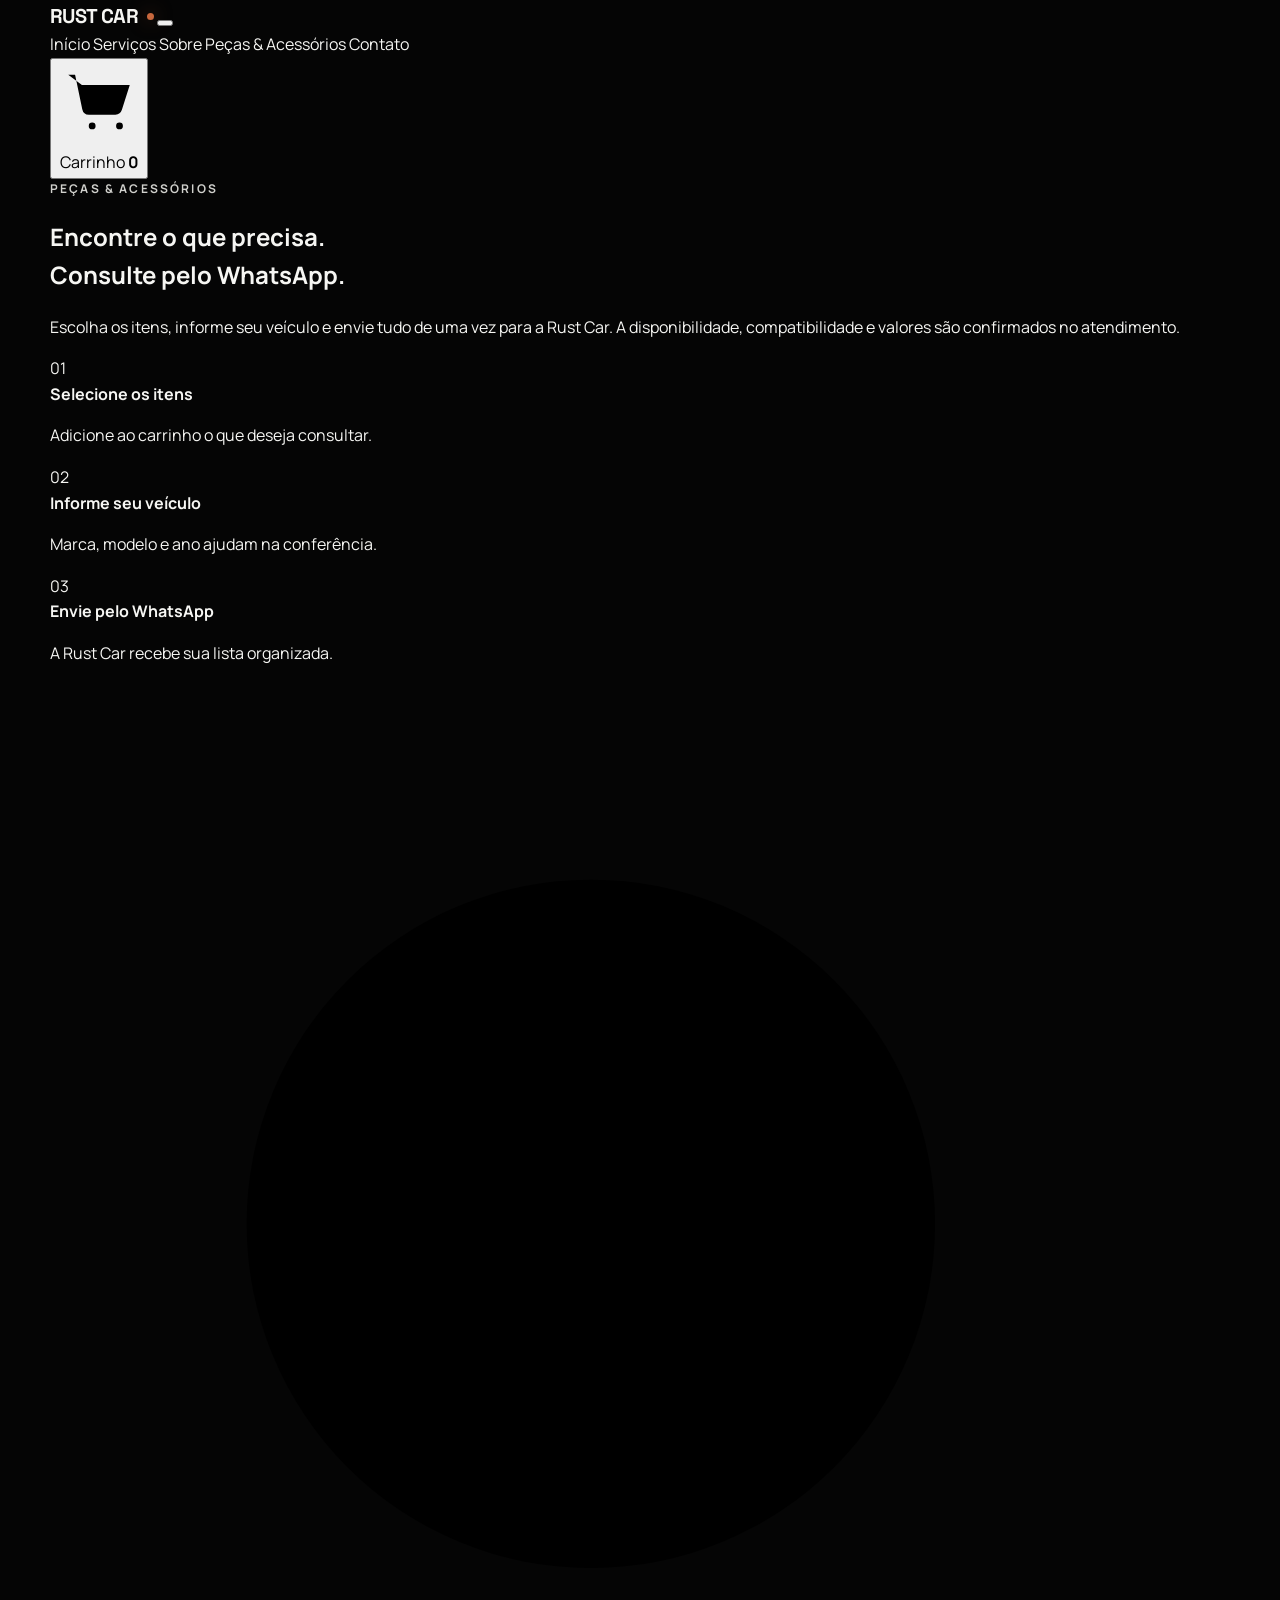
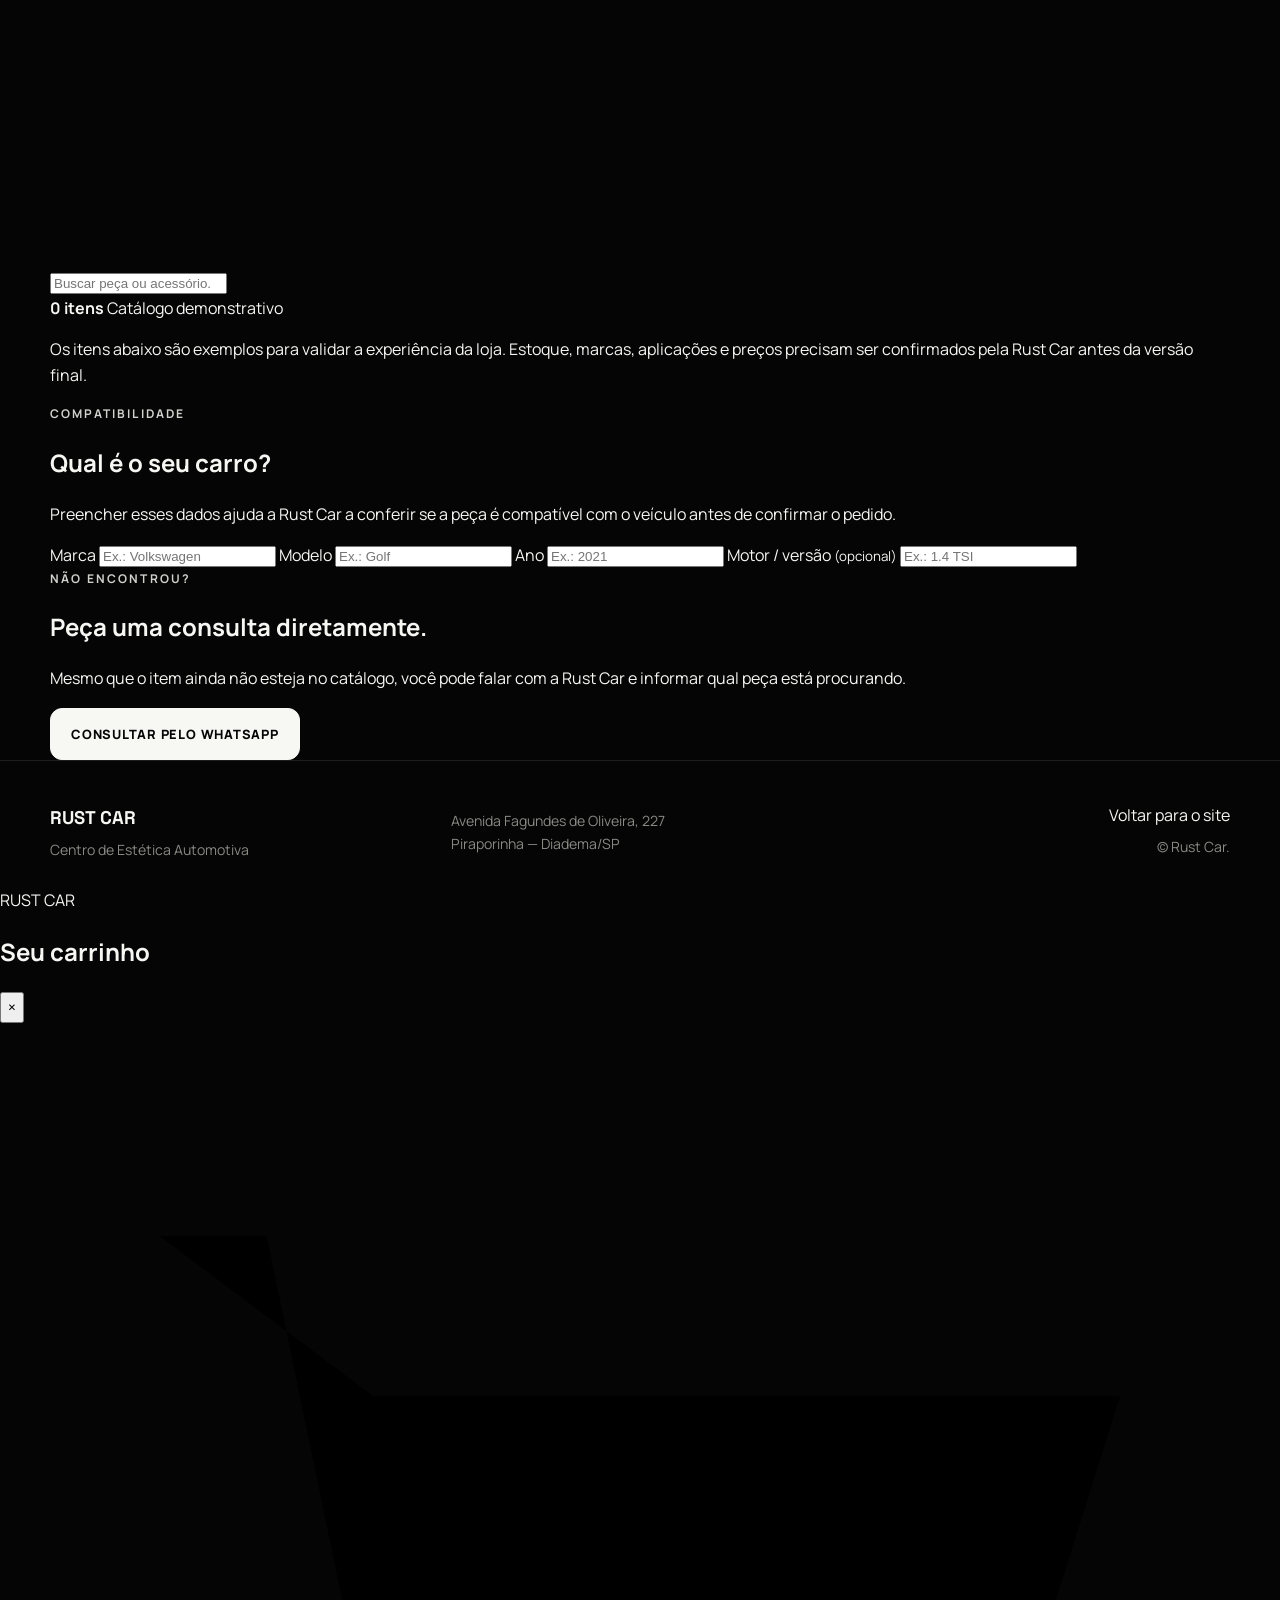
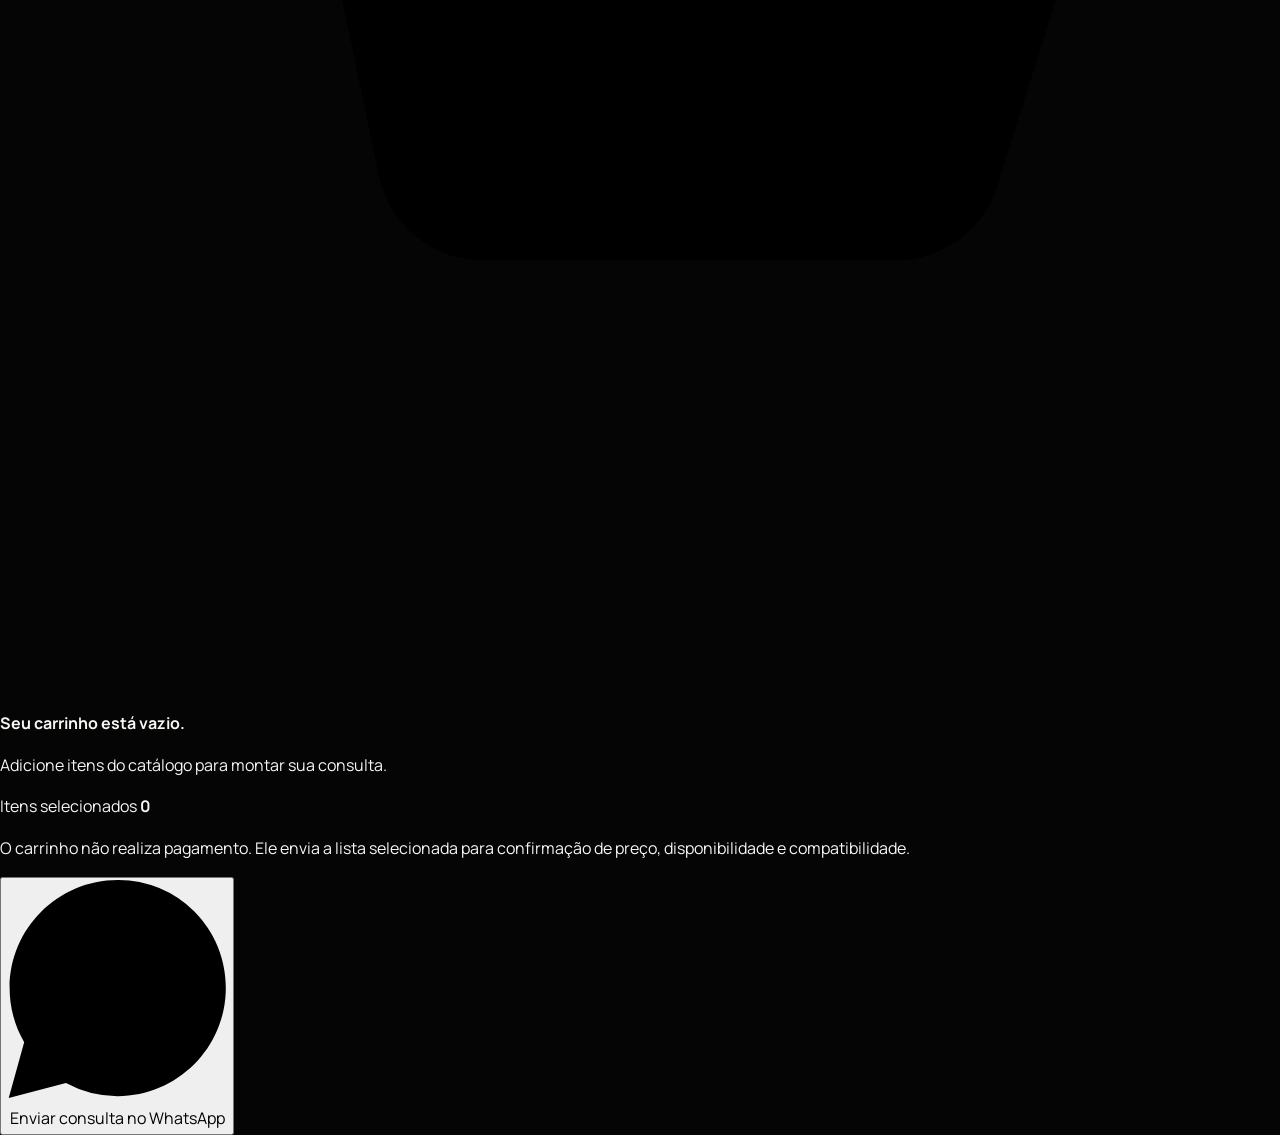
==== produtos.html @ c23a51e7 "Add parts and accessories catalog page" ====
<!doctype html>
<html lang="pt-BR">
<head>
  <meta charset="utf-8" />
  <meta name="viewport" content="width=device-width, initial-scale=1" />
  <meta name="theme-color" content="#050505" />
  <title>Peças & Acessórios | Rust Car</title>
  <meta name="description" content="Consulte peças e acessórios automotivos com a Rust Car. Monte seu carrinho de consulta e envie os itens diretamente pelo WhatsApp." />
  <meta name="robots" content="index,follow" />
  <link rel="canonical" href="https://videdigital.github.io/RustCar/produtos.html" />

  <meta property="og:type" content="website" />
  <meta property="og:locale" content="pt_BR" />
  <meta property="og:title" content="Peças & Acessórios | Rust Car" />
  <meta property="og:description" content="Selecione os itens, monte sua consulta e envie tudo para a Rust Car pelo WhatsApp." />
  <meta property="og:url" content="https://videdigital.github.io/RustCar/produtos.html" />

  <link rel="preconnect" href="https://fonts.googleapis.com" />
  <link rel="preconnect" href="https://fonts.gstatic.com" crossorigin />
  <link href="https://fonts.googleapis.com/css2?family=Manrope:wght@400;500;600;700;800&family=Space+Grotesk:wght@500;600;700&display=swap" rel="stylesheet" />
  <link rel="icon" href="data:image/svg+xml,%3Csvg xmlns='http://www.w3.org/2000/svg' viewBox='0 0 64 64'%3E%3Crect width='64' height='64' rx='14' fill='%23050505'/%3E%3Ctext x='32' y='41' font-family='Arial' font-size='26' font-weight='700' text-anchor='middle' fill='white'%3ERC%3C/text%3E%3C/svg%3E" />

  <link rel="stylesheet" href="styles.css" />
  <link rel="stylesheet" href="produtos.css" />
</head>
<body class="catalog-page">
  <header class="catalog-header">
    <div class="container catalog-nav">
      <a class="brand" href="index.html" aria-label="Rust Car — início">
        <span class="brand-name">RUST CAR</span>
        <span class="brand-dot"></span>
      </a>

      <button class="catalog-menu-button" type="button" aria-expanded="false" aria-controls="catalog-menu" aria-label="Abrir menu">
        <span></span><span></span>
      </button>

      <nav class="catalog-menu" id="catalog-menu">
        <a href="index.html">Início</a>
        <a href="index.html#servicos">Serviços</a>
        <a href="index.html#sobre">Sobre</a>
        <a class="is-active" href="produtos.html">Peças & Acessórios</a>
        <a href="index.html#contato">Contato</a>
      </nav>

      <button class="cart-trigger" id="cart-trigger" type="button" aria-label="Abrir carrinho">
        <svg viewBox="0 0 24 24" aria-hidden="true"><path d="M3 4h2l2.1 10.1a2 2 0 0 0 2 1.6h7.7a2 2 0 0 0 1.9-1.4L21 7H7M10 20a1 1 0 1 0 0-2 1 1 0 0 0 0 2Zm8 0a1 1 0 1 0 0-2 1 1 0 0 0 0 2Z"/></svg>
        <span>Carrinho</span>
        <strong id="cart-count">0</strong>
      </button>
    </div>
  </header>

  <main>
    <section class="catalog-hero">
      <div class="container catalog-hero-grid">
        <div>
          <p class="eyebrow">PEÇAS & ACESSÓRIOS</p>
          <h1>Encontre o que precisa.<br><span>Consulte pelo WhatsApp.</span></h1>
          <p>Escolha os itens, informe seu veículo e envie tudo de uma vez para a Rust Car. A disponibilidade, compatibilidade e valores são confirmados no atendimento.</p>
        </div>

        <div class="catalog-hero-card">
          <span class="catalog-hero-number">01</span>
          <div>
            <strong>Selecione os itens</strong>
            <p>Adicione ao carrinho o que deseja consultar.</p>
          </div>
          <span class="catalog-hero-number">02</span>
          <div>
            <strong>Informe seu veículo</strong>
            <p>Marca, modelo e ano ajudam na conferência.</p>
          </div>
          <span class="catalog-hero-number">03</span>
          <div>
            <strong>Envie pelo WhatsApp</strong>
            <p>A Rust Car recebe sua lista organizada.</p>
          </div>
        </div>
      </div>
    </section>

    <section class="catalog-section">
      <div class="container">
        <div class="catalog-toolbar">
          <label class="search-box" for="product-search">
            <svg viewBox="0 0 24 24" aria-hidden="true"><circle cx="11" cy="11" r="7"/><path d="m20 20-4-4"/></svg>
            <input id="product-search" type="search" placeholder="Buscar peça ou acessório..." autocomplete="off" />
          </label>

          <div class="category-filter" id="category-filter" aria-label="Categorias"></div>
        </div>

        <div class="catalog-info">
          <div>
            <strong id="product-result-count">0 itens</strong>
            <span>Catálogo demonstrativo</span>
          </div>
          <p>Os itens abaixo são exemplos para validar a experiência da loja. Estoque, marcas, aplicações e preços precisam ser confirmados pela Rust Car antes da versão final.</p>
        </div>

        <div class="product-grid" id="product-grid"></div>

        <div class="empty-state" id="empty-state" hidden>
          <strong>Nenhum item encontrado.</strong>
          <p>Tente outro termo ou selecione uma categoria diferente.</p>
        </div>
      </div>
    </section>

    <section class="vehicle-section">
      <div class="container vehicle-panel">
        <div class="vehicle-copy">
          <p class="eyebrow">COMPATIBILIDADE</p>
          <h2>Qual é o seu carro?</h2>
          <p>Preencher esses dados ajuda a Rust Car a conferir se a peça é compatível com o veículo antes de confirmar o pedido.</p>
        </div>

        <div class="vehicle-form">
          <label>
            <span>Marca</span>
            <input id="vehicle-brand" type="text" placeholder="Ex.: Volkswagen" />
          </label>
          <label>
            <span>Modelo</span>
            <input id="vehicle-model" type="text" placeholder="Ex.: Golf" />
          </label>
          <label>
            <span>Ano</span>
            <input id="vehicle-year" type="text" inputmode="numeric" placeholder="Ex.: 2021" />
          </label>
          <label>
            <span>Motor / versão <small>(opcional)</small></span>
            <input id="vehicle-version" type="text" placeholder="Ex.: 1.4 TSI" />
          </label>
        </div>
      </div>
    </section>

    <section class="catalog-cta">
      <div class="container catalog-cta-panel">
        <div>
          <p class="eyebrow">NÃO ENCONTROU?</p>
          <h2>Peça uma consulta diretamente.</h2>
          <p>Mesmo que o item ainda não esteja no catálogo, você pode falar com a Rust Car e informar qual peça está procurando.</p>
        </div>
        <a class="button button-primary js-catalog-whatsapp" href="index.html#contato">Consultar pelo WhatsApp</a>
      </div>
    </section>
  </main>

  <footer class="footer">
    <div class="container footer-grid">
      <div>
        <strong>RUST CAR</strong>
        <p>Centro de Estética Automotiva</p>
      </div>
      <div>
        <p>Avenida Fagundes de Oliveira, 227<br>Piraporinha — Diadema/SP</p>
      </div>
      <div class="footer-end">
        <a href="index.html">Voltar para o site</a>
        <p>© <span id="current-year"></span> Rust Car.</p>
      </div>
    </div>
  </footer>

  <div class="cart-overlay" id="cart-overlay" hidden></div>

  <aside class="cart-drawer" id="cart-drawer" aria-hidden="true" aria-label="Carrinho de consulta">
    <div class="cart-head">
      <div>
        <span>RUST CAR</span>
        <h2>Seu carrinho</h2>
      </div>
      <button id="cart-close" type="button" aria-label="Fechar carrinho">×</button>
    </div>

    <div class="cart-body">
      <div class="cart-items" id="cart-items"></div>

      <div class="cart-empty" id="cart-empty">
        <div class="cart-empty-icon">
          <svg viewBox="0 0 24 24" aria-hidden="true"><path d="M3 4h2l2.1 10.1a2 2 0 0 0 2 1.6h7.7a2 2 0 0 0 1.9-1.4L21 7H7"/></svg>
        </div>
        <strong>Seu carrinho está vazio.</strong>
        <p>Adicione itens do catálogo para montar sua consulta.</p>
      </div>
    </div>

    <div class="cart-footer">
      <div class="cart-summary">
        <span>Itens selecionados</span>
        <strong id="cart-total-items">0</strong>
      </div>
      <p class="cart-note">O carrinho não realiza pagamento. Ele envia a lista selecionada para confirmação de preço, disponibilidade e compatibilidade.</p>
      <button class="cart-whatsapp-button" id="cart-whatsapp" type="button">
        <svg viewBox="0 0 24 24" aria-hidden="true"><path d="M20.52 3.48A11.82 11.82 0 0 0 12.08 0C5.52 0 .18 5.34.18 11.9c0 2.1.55 4.15 1.6 5.96L.08 24l6.3-1.65a11.9 11.9 0 0 0 5.69 1.45h.01c6.56 0 11.9-5.34 11.9-11.9 0-3.18-1.23-6.17-3.46-8.42Z"/></svg>
        Enviar consulta no WhatsApp
      </button>
      <p class="whatsapp-status" id="whatsapp-status" hidden>O número oficial do WhatsApp ainda será configurado nesta demonstração.</p>
    </div>
  </aside>

  <div class="toast" id="toast" role="status" aria-live="polite"></div>

  <script src="produtos.js"></script>
</body>
</html>
---- styles.css ----
:root {
  --black: #050505;
  --black-2: #0a0a0a;
  --panel: #111111;
  --panel-2: #171717;
  --white: #f6f6f3;
  --muted: #a8a8a3;
  --line: rgba(255, 255, 255, 0.1);
  --line-light: rgba(5, 5, 5, 0.12);
  --rust: #c7673d;
  --max: 1180px;
  --radius: 24px;
  --shadow: 0 30px 90px rgba(0, 0, 0, 0.34);
}

* {
  box-sizing: border-box;
}

html {
  scroll-behavior: smooth;
  background: var(--black);
}

body {
  margin: 0;
  color: var(--white);
  background: var(--black);
  font-family: "Manrope", system-ui, -apple-system, BlinkMacSystemFont, "Segoe UI", sans-serif;
  line-height: 1.6;
  -webkit-font-smoothing: antialiased;
}

body.menu-open {
  overflow: hidden;
}

a {
  color: inherit;
  text-decoration: none;
}

img {
  display: block;
  width: 100%;
}

button,
a {
  -webkit-tap-highlight-color: transparent;
}

button {
  font: inherit;
}

.container {
  width: min(calc(100% - 40px), var(--max));
  margin-inline: auto;
}

.section {
  padding: 112px 0;
}

.skip-link {
  position: fixed;
  left: -999px;
  top: 12px;
  z-index: 999;
}

.skip-link:focus {
  left: 12px;
  padding: 10px 14px;
  border-radius: 10px;
  background: #fff;
  color: #000;
}

/* HEADER */
.site-header {
  position: fixed;
  inset: 0 0 auto 0;
  z-index: 100;
  transition: background 0.25s ease, border-color 0.25s ease, backdrop-filter 0.25s ease;
}

.site-header.is-scrolled {
  background: rgba(5, 5, 5, 0.82);
  border-bottom: 1px solid var(--line);
  backdrop-filter: blur(18px);
}

.nav-wrap {
  min-height: 86px;
  display: flex;
  align-items: center;
  justify-content: space-between;
  gap: 32px;
}

.brand {
  display: inline-flex;
  align-items: center;
  gap: 9px;
}

.brand-name {
  font-family: "Space Grotesk", sans-serif;
  font-size: 1.25rem;
  font-weight: 700;
  letter-spacing: -0.03em;
}

.brand-dot {
  width: 7px;
  height: 7px;
  border-radius: 50%;
  background: var(--rust);
  box-shadow: 0 0 18px rgba(199, 103, 61, 0.55);
}

.nav {
  display: flex;
  align-items: center;
  gap: 30px;
}

.nav a {
  position: relative;
  font-size: 0.82rem;
  font-weight: 700;
  letter-spacing: 0.08em;
  text-transform: uppercase;
  color: #f0f0ed;
}

.nav a:not(.nav-cta)::after {
  content: "";
  position: absolute;
  left: 0;
  bottom: -8px;
  width: 0;
  height: 1px;
  background: #fff;
  transition: width 0.2s ease;
}

.nav a:not(.nav-cta):hover::after {
  width: 100%;
}

.nav-cta {
  padding: 11px 16px;
  border: 1px solid rgba(255, 255, 255, 0.3);
  border-radius: 999px;
}

.nav-contact {
  position: relative;
}

.nav-contact-toggle {
  display: inline-flex;
  align-items: center;
  gap: 7px;
  min-height: 42px;
  padding: 0 15px;
  border: 1px solid rgba(255, 255, 255, 0.3);
  border-radius: 999px;
  color: #f0f0ed;
  background: rgba(255, 255, 255, 0.03);
  font-size: 0.82rem;
  font-weight: 700;
  letter-spacing: 0.08em;
  text-transform: uppercase;
  cursor: pointer;
}

.nav-contact-toggle svg {
  width: 16px;
  height: 16px;
  fill: none;
  stroke: currentColor;
  stroke-width: 1.8;
  transition: transform 0.2s ease;
}

.nav-contact.is-open .nav-contact-toggle svg {
  transform: rotate(180deg);
}

.nav-contact-menu {
  position: absolute;
  top: calc(100% + 12px);
  right: 0;
  width: 310px;
  padding: 10px;
  border: 1px solid var(--line);
  border-radius: 18px;
  background: rgba(12, 12, 12, 0.98);
  box-shadow: 0 24px 70px rgba(0, 0, 0, 0.42);
  backdrop-filter: blur(18px);
  opacity: 0;
  visibility: hidden;
  transform: translateY(-8px);
  transition: opacity 0.18s ease, transform 0.18s ease, visibility 0.18s ease;
}

.nav-contact.is-open .nav-contact-menu {
  opacity: 1;
  visibility: visible;
  transform: translateY(0);
}

.nav .nav-contact-item {
  display: grid;
  grid-template-columns: 42px 1fr;
  gap: 12px;
  align-items: center;
  padding: 12px;
  border-radius: 12px;
  text-transform: none;
  letter-spacing: 0;
}

.nav .nav-contact-item::after {
  display: none !important;
}

.nav-contact-item:hover {
  background: rgba(255, 255, 255, 0.06);
}

.nav-contact-icon {
  width: 42px;
  height: 42px;
  display: grid;
  place-items: center;
  border-radius: 12px;
  color: #fff;
  background: rgba(255, 255, 255, 0.06);
}

.nav-contact-icon svg {
  width: 21px;
  height: 21px;
  fill: none;
  stroke: currentColor;
  stroke-width: 1.7;
}

.nav-contact-icon.whatsapp-icon svg,
.whatsapp-icon svg {
  fill: currentColor;
  stroke: none;
}

.nav-contact-item strong,
.nav-contact-item small {
  display: block;
}

.nav-contact-item strong {
  font-size: 0.9rem;
  color: #fff;
}

.nav-contact-item small {
  margin-top: 2px;
  color: #8f8f8a;
  font-size: 0.73rem;
  font-weight: 500;
}

.menu-button {
  display: none;
  width: 44px;
  height: 44px;
  padding: 11px;
  border: 0;
  border-radius: 12px;
  background: rgba(255, 255, 255, 0.08);
  cursor: pointer;
}

.menu-button span {
  display: block;
  width: 100%;
  height: 2px;
  margin: 6px 0;
  border-radius: 999px;
  background: #fff;
}

/* HERO */
.hero {
  position: relative;
  min-height: 100svh;
  overflow: hidden;
  display: flex;
  align-items: center;
  background: #050505;
}

.hero-image {
  position: absolute;
  inset: 0;
  width: 100%;
  height: 100%;
  object-fit: cover;
  object-position: center 52%;
  filter: saturate(0.72) contrast(1.1) brightness(0.78);
  transform: scale(1.01);
}

.hero-overlay {
  position: absolute;
  inset: 0;
  background:
    linear-gradient(90deg, rgba(4, 4, 4, 0.97) 0%, rgba(4, 4, 4, 0.86) 37%, rgba(4, 4, 4, 0.38) 63%, rgba(4, 4, 4, 0.18) 100%),
    linear-gradient(180deg, rgba(4, 4, 4, 0.4) 0%, rgba(4, 4, 4, 0) 55%, rgba(4, 4, 4, 0.75) 100%);
}

.hero-glow {
  position: absolute;
  left: -14%;
  top: 26%;
  width: 520px;
  height: 520px;
  border-radius: 50%;
  background: rgba(199, 103, 61, 0.07);
  filter: blur(110px);
  pointer-events: none;
}

.hero-content {
  position: relative;
  z-index: 2;
  padding-top: 130px;
  padding-bottom: 100px;
}

.hero-copy {
  width: min(660px, 100%);
}

.eyebrow {
  margin: 0 0 18px;
  color: #d0d0cc;
  font-size: 0.75rem;
  font-weight: 700;
  letter-spacing: 0.18em;
  text-transform: uppercase;
}

.hero h1 {
  margin: 0;
  font-family: "Space Grotesk", sans-serif;
  font-size: clamp(3.4rem, 7.3vw, 6.8rem);
  line-height: 0.94;
  letter-spacing: -0.065em;
  text-wrap: balance;
}

.hero h1 span {
  color: #b9b9b4;
}

.hero-text {
  width: min(570px, 100%);
  margin: 28px 0 0;
  color: #c7c7c2;
  font-size: clamp(1rem, 1.4vw, 1.14rem);
}

.hero-actions,
.location-actions {
  display: flex;
  flex-wrap: wrap;
  gap: 12px;
  margin-top: 34px;
}

.button {
  display: inline-flex;
  min-height: 52px;
  align-items: center;
  justify-content: center;
  padding: 0 20px;
  border-radius: 12px;
  border: 1px solid transparent;
  font-size: 0.8rem;
  font-weight: 800;
  letter-spacing: 0.06em;
  text-transform: uppercase;
  transition: transform 0.2s ease, background 0.2s ease, border-color 0.2s ease;
}

.button:hover {
  transform: translateY(-2px);
}

.button-primary {
  color: #050505;
  background: #f7f7f3;
  border-color: #f7f7f3;
}

.button-primary:hover {
  background: #ffffff;
}

.button-ghost {
  color: #fff;
  background: rgba(255, 255, 255, 0.03);
  border-color: rgba(255, 255, 255, 0.26);
  backdrop-filter: blur(12px);
}

.button-ghost:hover {
  background: rgba(255, 255, 255, 0.08);
}

.hero-meta {
  display: flex;
  gap: 42px;
  margin-top: 56px;
  padding-top: 24px;
  border-top: 1px solid rgba(255, 255, 255, 0.14);
  width: min(520px, 100%);
}

.hero-meta div {
  display: grid;
  gap: 4px;
}

.hero-meta strong {
  font-size: 0.92rem;
}

.hero-meta span {
  color: #9e9e99;
  font-size: 0.82rem;
}

.scroll-cue {
  position: absolute;
  z-index: 3;
  left: 50%;
  bottom: 24px;
  transform: translateX(-50%);
  width: 34px;
  height: 50px;
  border: 1px solid rgba(255, 255, 255, 0.28);
  border-radius: 999px;
}

.scroll-cue span {
  position: absolute;
  left: 50%;
  top: 11px;
  width: 4px;
  height: 4px;
  border-radius: 50%;
  background: #fff;
  transform: translateX(-50%);
  animation: scrollDot 1.8s ease infinite;
}

@keyframes scrollDot {
  0% { transform: translate(-50%, 0); opacity: 0; }
  25% { opacity: 1; }
  70% { opacity: 1; }
  100% { transform: translate(-50%, 18px); opacity: 0; }
}

/* TITLES */
.section-title,
.gallery-header {
  margin-bottom: 52px;
}

.section-title {
  width: min(820px, 100%);
}

.section-title h2,
.about-copy h2,
.gallery-header h2,
.process-title h2,
.location-copy h2,
.contact-panel h2 {
  margin: 0;
  font-family: "Space Grotesk", sans-serif;
  font-size: clamp(2.4rem, 5vw, 4.3rem);
  line-height: 1;
  letter-spacing: -0.055em;
}

.section-title > p:last-child,
.gallery-header > p,
.about-copy > p:not(.eyebrow),
.location-copy address,
.contact-panel > div:first-child > p:last-child {
  color: var(--muted);
}

.section-title > p:last-child {
  max-width: 690px;
  margin: 20px 0 0;
}

/* SERVICES */
.intro {
  background: #080808;
}

.service-grid {
  display: grid;
  grid-template-columns: repeat(3, 1fr);
  gap: 16px;
}

.service-card {
  position: relative;
  min-height: 350px;
  padding: 28px;
  border: 1px solid var(--line);
  border-radius: var(--radius);
  background:
    radial-gradient(circle at 85% 15%, rgba(199, 103, 61, 0.08), transparent 32%),
    linear-gradient(180deg, #121212, #0c0c0c);
  overflow: hidden;
}

.service-card::after {
  content: "";
  position: absolute;
  inset: auto -40px -80px auto;
  width: 180px;
  height: 180px;
  border: 1px solid rgba(255, 255, 255, 0.06);
  border-radius: 50%;
}

.service-index {
  color: #74746f;
  font-size: 0.72rem;
  letter-spacing: 0.13em;
}

.service-icon {
  width: 48px;
  height: 48px;
  margin: 54px 0 28px;
  display: grid;
  place-items: center;
  border-radius: 14px;
  background: rgba(255, 255, 255, 0.05);
  border: 1px solid rgba(255, 255, 255, 0.08);
}

.service-icon svg {
  width: 24px;
  height: 24px;
  fill: none;
  stroke: #f3f3ef;
  stroke-width: 1.6;
  stroke-linecap: round;
  stroke-linejoin: round;
}

.service-card h3 {
  margin: 0 0 12px;
  font-family: "Space Grotesk", sans-serif;
  font-size: 1.5rem;
}

.service-card p {
  margin: 0;
  color: #a9a9a4;
  font-size: 0.95rem;
}

.prototype-note {
  margin: 18px 0 0;
  color: #777772;
  font-size: 0.75rem;
}

/* ABOUT */
.about {
  background: #f3f3ef;
  color: #111;
}

.about-grid {
  display: grid;
  grid-template-columns: 1.08fr 0.92fr;
  gap: 76px;
  align-items: center;
}

.about-media {
  position: relative;
}

.about-media img {
  width: 100%;
  aspect-ratio: 4 / 5;
  object-fit: cover;
  border-radius: 28px;
  filter: saturate(0.72) contrast(1.05);
  box-shadow: 0 32px 70px rgba(0, 0, 0, 0.17);
}

.about-badge {
  position: absolute;
  right: -22px;
  bottom: 36px;
  width: 165px;
  padding: 18px;
  display: grid;
  gap: 4px;
  border-radius: 18px;
  background: #101010;
  color: #fff;
  box-shadow: var(--shadow);
}

.about-badge span {
  color: #aaa;
  font-size: 0.72rem;
  letter-spacing: 0.14em;
}

.about-badge strong {
  font-family: "Space Grotesk", sans-serif;
  font-size: 1.08rem;
}

.about-copy .eyebrow {
  color: #65655f;
}

.about-copy > p:not(.eyebrow) {
  margin: 22px 0 0;
  color: #4c4c48;
}

.about-list {
  margin-top: 34px;
  border-top: 1px solid var(--line-light);
}

.about-list div {
  display: grid;
  grid-template-columns: 42px 1fr;
  gap: 14px;
  align-items: center;
  padding: 17px 0;
  border-bottom: 1px solid var(--line-light);
}

.about-list span {
  color: #8a8a85;
  font-size: 0.74rem;
}

.about-list p {
  margin: 0;
  font-weight: 600;
}

/* GALLERY */
.gallery {
  background: #080808;
}

.gallery-header {
  display: grid;
  grid-template-columns: 1fr 0.8fr;
  gap: 54px;
  align-items: end;
}

.gallery-header > p {
  margin: 0;
}

.gallery-grid {
  display: grid;
  grid-template-columns: 1.35fr 0.65fr;
  grid-template-rows: 270px 270px;
  gap: 16px;
}

.gallery-item {
  position: relative;
  margin: 0;
  border-radius: 24px;
  overflow: hidden;
  background: #151515;
}

.gallery-item-wide {
  grid-row: 1 / 3;
}

.gallery-item img {
  width: 100%;
  height: 100%;
  object-fit: cover;
  filter: saturate(0.72) contrast(1.05) brightness(0.84);
  transition: transform 0.6s ease, filter 0.6s ease;
}

.gallery-item:hover img {
  transform: scale(1.025);
  filter: saturate(0.8) contrast(1.05) brightness(0.94);
}

.gallery-item::after {
  content: "";
  position: absolute;
  inset: 0;
  background: linear-gradient(180deg, transparent 58%, rgba(0, 0, 0, 0.72));
  pointer-events: none;
}

.gallery-item figcaption {
  position: absolute;
  z-index: 2;
  left: 18px;
  bottom: 16px;
  color: rgba(255, 255, 255, 0.72);
  font-size: 0.72rem;
  text-transform: uppercase;
  letter-spacing: 0.1em;
}

/* PROCESS */
.process {
  background: #0d0d0d;
  border-top: 1px solid var(--line);
  border-bottom: 1px solid var(--line);
}

.process-grid {
  display: grid;
  grid-template-columns: 0.8fr 1.2fr;
  gap: 80px;
}

.process-list {
  display: grid;
}

.process-step {
  display: grid;
  grid-template-columns: 58px 1fr;
  gap: 18px;
  padding: 25px 0;
  border-bottom: 1px solid var(--line);
}

.process-step:first-child {
  border-top: 1px solid var(--line);
}

.process-step > span {
  color: #74746f;
  font-size: 0.76rem;
  letter-spacing: 0.12em;
}

.process-step h3 {
  margin: 0 0 6px;
  font-family: "Space Grotesk", sans-serif;
  font-size: 1.28rem;
}

.process-step p {
  margin: 0;
  color: #9b9b96;
}

/* LOCATION */
.location {
  background: #f3f3ef;
  color: #111;
}

.location-grid {
  display: grid;
  grid-template-columns: 0.78fr 1.22fr;
  gap: 70px;
  align-items: center;
}

.location-copy .eyebrow {
  color: #676761;
}

.location-copy address {
  margin: 26px 0 0;
  color: #4f4f4a;
  font-style: normal;
  font-size: 1.05rem;
}

.location .button-primary {
  background: #111;
  border-color: #111;
  color: #fff;
}

.location .button-ghost {
  color: #111;
  border-color: rgba(0, 0, 0, 0.22);
  background: transparent;
}

.map-shell {
  min-height: 480px;
  overflow: hidden;
  border-radius: 28px;
  background: #d9d9d4;
  box-shadow: 0 25px 60px rgba(0, 0, 0, 0.14);
}

.map-shell iframe {
  width: 100%;
  min-height: 480px;
  border: 0;
  filter: grayscale(1) contrast(1.02);
}

/* CONTACT */
.contact {
  background: #080808;
}

.contact-panel {
  min-height: 420px;
  padding: 52px;
  display: grid;
  grid-template-columns: 0.9fr 1.1fr;
  align-items: center;
  gap: 54px;
  border-radius: 30px;
  background:
    radial-gradient(circle at 90% 10%, rgba(199, 103, 61, 0.14), transparent 32%),
    linear-gradient(135deg, #171717, #0d0d0d);
  border: 1px solid var(--line);
  overflow: hidden;
}

.contact-copy {
  width: min(590px, 100%);
}

.contact-copy > p:last-child {
  width: min(540px, 100%);
  margin: 20px 0 0;
  color: #a9a9a4;
}

.contact-menu {
  display: grid;
  gap: 12px;
}

.contact-option {
  display: grid;
  grid-template-columns: 56px 1fr 28px;
  align-items: center;
  gap: 16px;
  min-height: 104px;
  padding: 18px 20px;
  border: 1px solid rgba(255, 255, 255, 0.1);
  border-radius: 18px;
  background: rgba(255, 255, 255, 0.035);
  transition: transform 0.2s ease, background 0.2s ease, border-color 0.2s ease;
}

.contact-option:hover {
  transform: translateY(-2px);
  background: rgba(255, 255, 255, 0.07);
  border-color: rgba(255, 255, 255, 0.18);
}

.contact-option-icon {
  width: 56px;
  height: 56px;
  display: grid;
  place-items: center;
  border-radius: 16px;
  background: #f5f5f1;
  color: #080808;
}

.contact-option-icon svg {
  width: 25px;
  height: 25px;
  fill: none;
  stroke: currentColor;
  stroke-width: 1.7;
}

.contact-option-icon.whatsapp-icon svg {
  fill: currentColor;
  stroke: none;
}

.contact-option-copy {
  display: grid;
  gap: 2px;
}

.contact-option-copy small {
  color: #8c8c87;
  font-size: 0.68rem;
  font-weight: 700;
  letter-spacing: 0.1em;
  text-transform: uppercase;
}

.contact-option-copy strong {
  font-family: "Space Grotesk", sans-serif;
  font-size: 1.08rem;
}

.contact-option-copy span {
  color: #a9a9a4;
  font-size: 0.82rem;
}

.contact-option-arrow {
  color: #d2d2ce;
  font-size: 1.25rem;
}

.js-whatsapp.is-pending {
  cursor: pointer;
}

/* FOOTER */
.footer {
  padding: 42px 0 26px;
  background: #050505;
  border-top: 1px solid var(--line);
}

.footer-grid {
  display: grid;
  grid-template-columns: 1fr 1fr 1fr;
  gap: 24px;
}

.footer strong {
  font-family: "Space Grotesk", sans-serif;
  font-size: 1.15rem;
}

.footer p {
  margin: 7px 0 0;
  color: #898984;
  font-size: 0.88rem;
}

.footer-end {
  text-align: right;
}

.back-to-top {
  padding: 0;
  border: 0;
  color: #deded9;
  background: transparent;
  font: inherit;
  font-size: 0.86rem;
  cursor: pointer;
}

.back-to-top:hover {
  color: #fff;
}

.image-credit {
  margin-top: 30px;
  padding-top: 18px;
  border-top: 1px solid rgba(255, 255, 255, 0.07);
  color: #5f5f5a;
  font-size: 0.7rem;
}

/* FLOATING WHATSAPP */
.whatsapp-float {
  position: fixed;
  right: 24px;
  bottom: 24px;
  z-index: 120;
  min-height: 56px;
  display: inline-flex;
  align-items: center;
  gap: 10px;
  padding: 0 18px 0 15px;
  border-radius: 999px;
  color: #fff;
  background: #20b858;
  box-shadow: 0 18px 44px rgba(0, 0, 0, 0.34), 0 0 0 1px rgba(255, 255, 255, 0.08) inset;
  font-size: 0.8rem;
  font-weight: 800;
  letter-spacing: 0.03em;
  transition: transform 0.2s ease, background 0.2s ease;
}

.whatsapp-float:hover {
  transform: translateY(-3px);
  background: #24c661;
}

.whatsapp-float svg {
  width: 25px;
  height: 25px;
  fill: currentColor;
}

.whatsapp-float.is-pending::after {
  content: "";
  position: absolute;
  inset: -4px;
  border: 1px solid rgba(32, 184, 88, 0.34);
  border-radius: inherit;
}

/* IMAGE FALLBACK */
.image-fallback {
  background:
    radial-gradient(circle at 65% 35%, rgba(255,255,255,.09), transparent 23%),
    linear-gradient(135deg, #181818, #080808) !important;
  object-fit: cover;
}

/* REVEAL */
.reveal {
  opacity: 0;
  transform: translateY(20px);
  transition: opacity 0.7s ease, transform 0.7s ease;
}

.reveal.is-visible {
  opacity: 1;
  transform: translateY(0);
}

@media (prefers-reduced-motion: reduce) {
  html { scroll-behavior: auto; }
  .reveal { opacity: 1; transform: none; transition: none; }
  .scroll-cue span { animation: none; }
}

/* TABLET */
@media (max-width: 980px) {
  .section {
    padding: 90px 0;
  }

  .menu-button {
    display: block;
  }

  .nav {
    position: fixed;
    top: 74px;
    left: 20px;
    right: 20px;
    padding: 22px;
    display: grid;
    gap: 4px;
    border: 1px solid var(--line);
    border-radius: 18px;
    background: rgba(10, 10, 10, 0.97);
    backdrop-filter: blur(18px);
    box-shadow: var(--shadow);
    opacity: 0;
    visibility: hidden;
    transform: translateY(-10px);
    transition: 0.2s ease;
  }

  .nav.is-open {
    opacity: 1;
    visibility: visible;
    transform: translateY(0);
  }

  .nav a {
    padding: 12px 4px;
  }

  .nav-cta {
    border-radius: 12px;
    padding-inline: 12px !important;
  }

  .nav-contact {
    width: 100%;
  }

  .nav-contact-toggle {
    width: 100%;
    min-height: 48px;
    justify-content: space-between;
    border-radius: 12px;
    padding: 0 12px;
  }

  .nav-contact-menu {
    position: static;
    width: 100%;
    max-height: 0;
    margin-top: 0;
    padding: 0;
    border: 0;
    border-radius: 14px;
    background: transparent;
    box-shadow: none;
    opacity: 1;
    visibility: visible;
    overflow: hidden;
    transform: none;
    transition: max-height 0.25s ease, margin-top 0.25s ease;
  }

  .nav-contact.is-open .nav-contact-menu {
    max-height: 190px;
    margin-top: 8px;
  }

  .nav .nav-contact-item {
    padding: 11px 8px;
  }

  .hero-overlay {
    background:
      linear-gradient(90deg, rgba(4, 4, 4, 0.95) 0%, rgba(4, 4, 4, 0.76) 60%, rgba(4, 4, 4, 0.35) 100%),
      linear-gradient(180deg, rgba(4, 4, 4, 0.3), rgba(4, 4, 4, 0.7));
  }

  .service-grid,
  .about-grid,
  .process-grid,
  .location-grid {
    grid-template-columns: 1fr;
  }

  .about-grid,
  .process-grid,
  .location-grid {
    gap: 48px;
  }

  .about-media {
    max-width: 680px;
  }

  .about-badge {
    right: 18px;
  }

  .gallery-header {
    grid-template-columns: 1fr;
    gap: 18px;
  }

  .contact-panel {
    grid-template-columns: 1fr;
    align-items: flex-start;
  }
}

/* MOBILE */
@media (max-width: 680px) {
  .container {
    width: min(calc(100% - 28px), var(--max));
  }

  .nav-wrap {
    min-height: 74px;
  }

  .hero {
    min-height: 94svh;
  }

  .hero-image {
    object-position: 64% center;
  }

  .hero-overlay {
    background:
      linear-gradient(90deg, rgba(4, 4, 4, 0.96) 0%, rgba(4, 4, 4, 0.82) 60%, rgba(4, 4, 4, 0.48) 100%),
      linear-gradient(180deg, rgba(4, 4, 4, 0.15), rgba(4, 4, 4, 0.8));
  }

  .hero-content {
    padding-top: 116px;
    padding-bottom: 94px;
  }

  .hero h1 {
    font-size: clamp(3rem, 15vw, 4.6rem);
  }

  .hero-text {
    font-size: 0.98rem;
  }

  .hero-actions,
  .location-actions {
    display: grid;
  }

  .button {
    width: 100%;
  }

  .hero-meta {
    gap: 24px;
    margin-top: 38px;
  }

  .scroll-cue {
    display: none;
  }

  .section {
    padding: 76px 0;
  }

  .section-title h2,
  .about-copy h2,
  .gallery-header h2,
  .process-title h2,
  .location-copy h2,
  .contact-panel h2 {
    font-size: clamp(2.1rem, 11vw, 3.2rem);
  }

  .service-grid {
    gap: 12px;
  }

  .service-card {
    min-height: auto;
    padding: 24px;
  }

  .service-icon {
    margin: 34px 0 22px;
  }

  .about-media img {
    aspect-ratio: 4 / 4.8;
  }

  .about-badge {
    width: 145px;
    bottom: 18px;
  }

  .gallery-grid {
    grid-template-columns: 1fr;
    grid-template-rows: auto;
  }

  .gallery-item,
  .gallery-item-wide {
    grid-row: auto;
    min-height: 310px;
  }

  .process-step {
    grid-template-columns: 42px 1fr;
  }

  .map-shell,
  .map-shell iframe {
    min-height: 380px;
  }

  .contact-panel {
    min-height: 0;
    padding: 30px 24px;
  }

  .contact-menu {
    width: 100%;
  }

  .contact-option {
    grid-template-columns: 50px 1fr 22px;
    min-height: 94px;
    padding: 16px;
  }

  .contact-option-icon {
    width: 50px;
    height: 50px;
  }

  .whatsapp-float {
    right: 16px;
    bottom: 16px;
    width: 56px;
    height: 56px;
    min-height: 56px;
    padding: 0;
    justify-content: center;
  }

  .whatsapp-float span {
    display: none;
  }

  .footer-grid {
    grid-template-columns: 1fr;
  }

  .footer-end {
    text-align: left;
  }
}
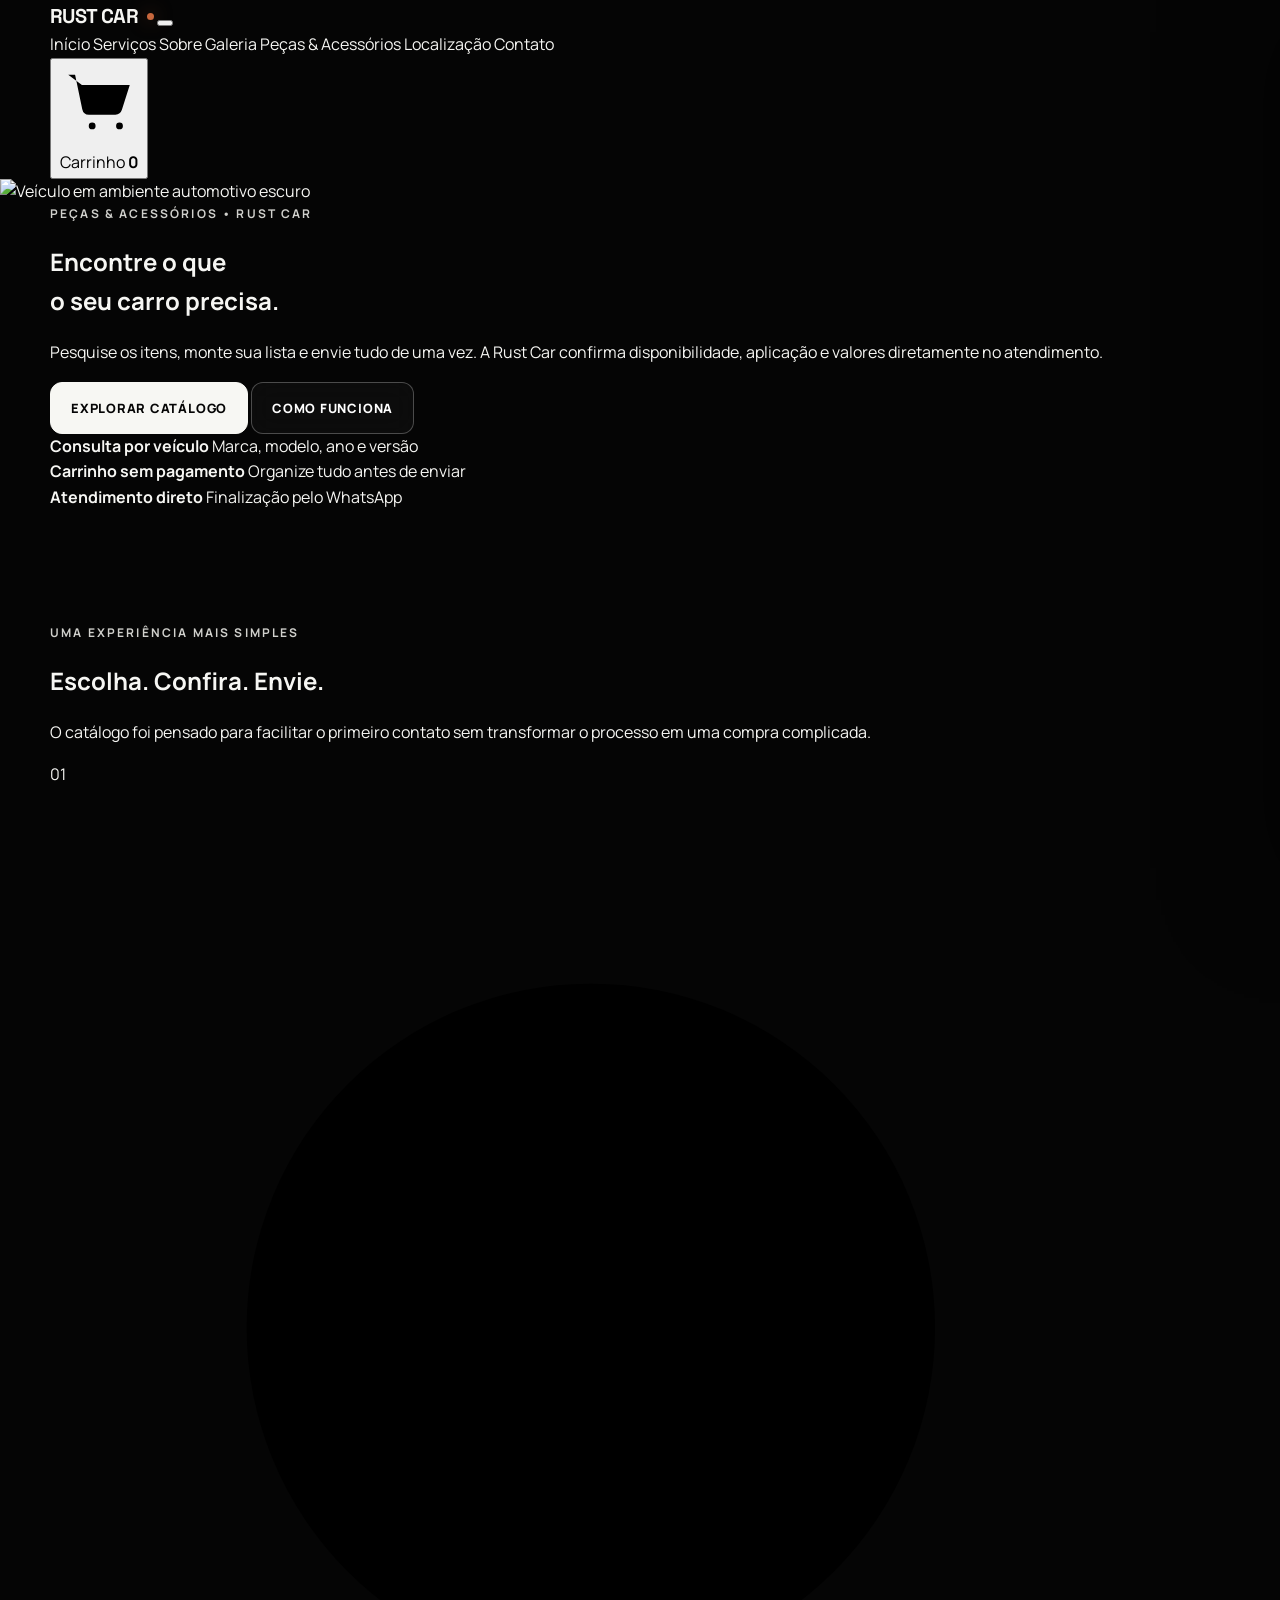
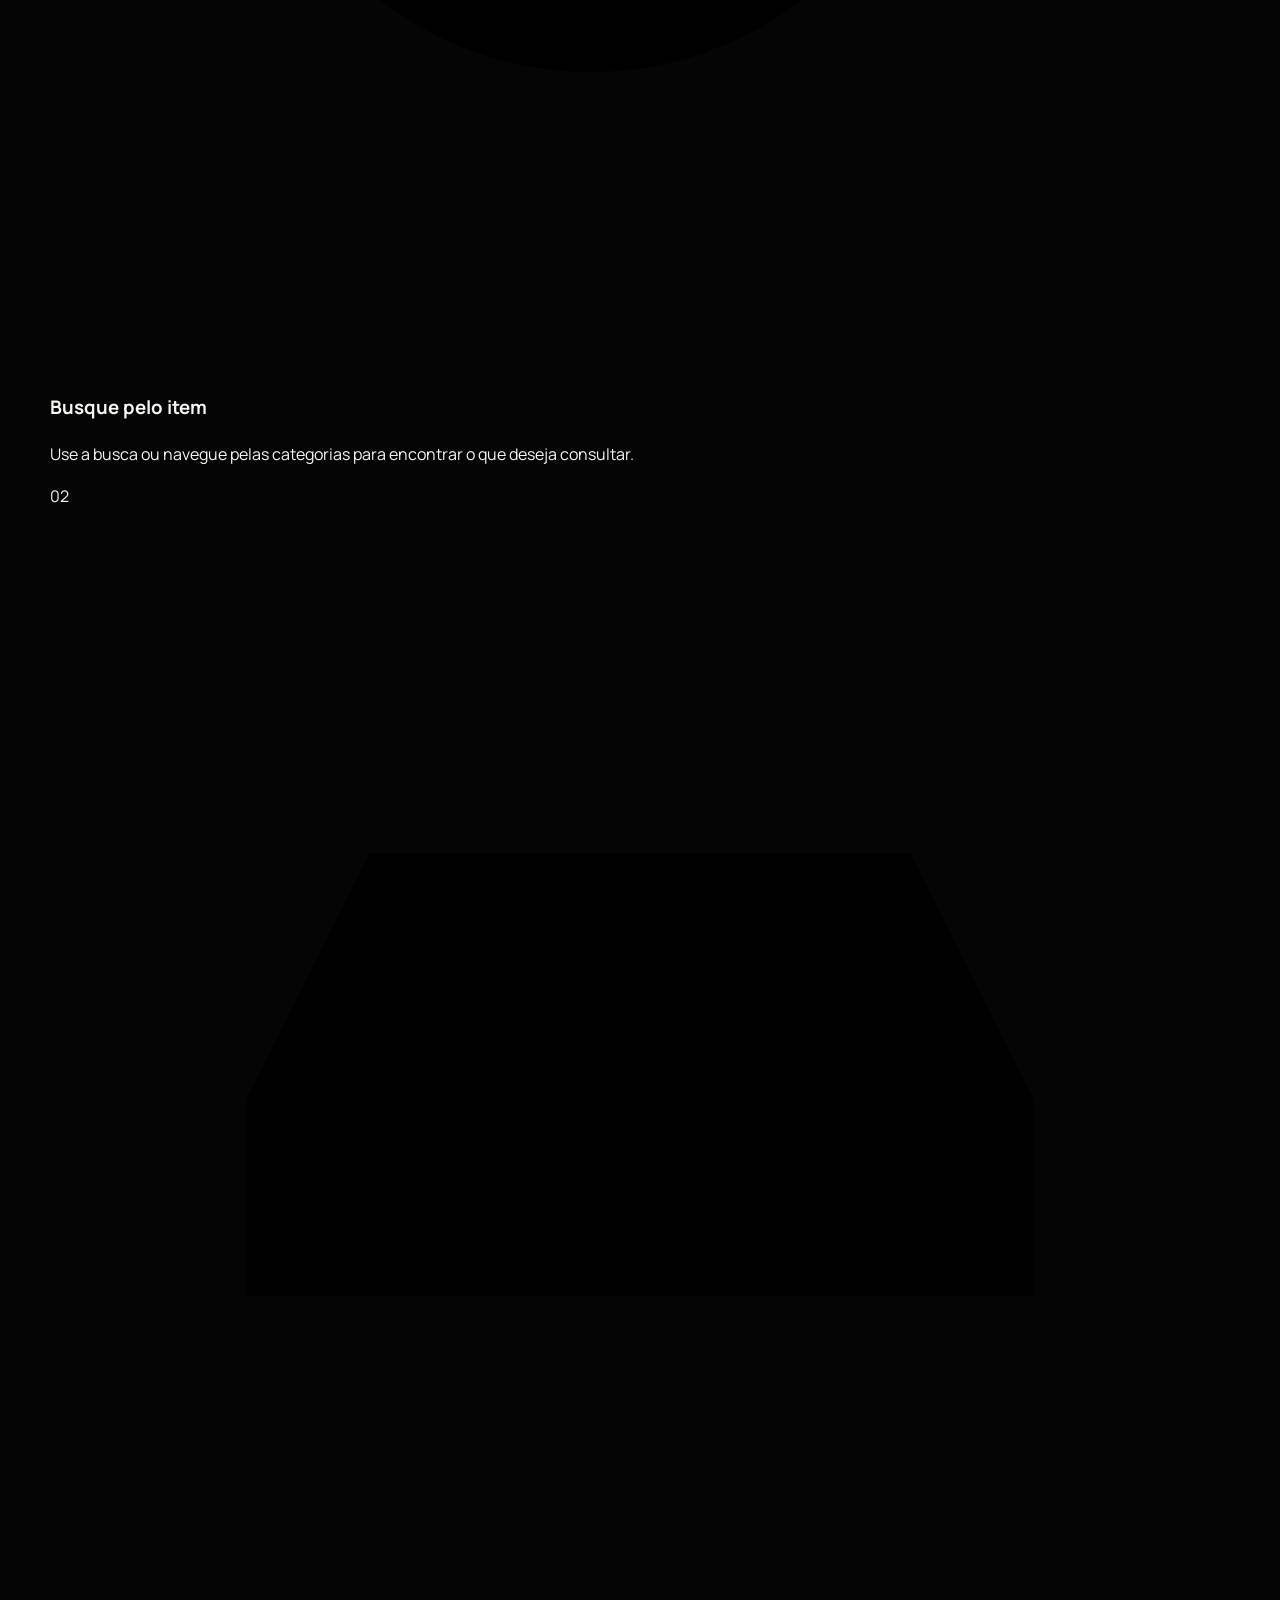
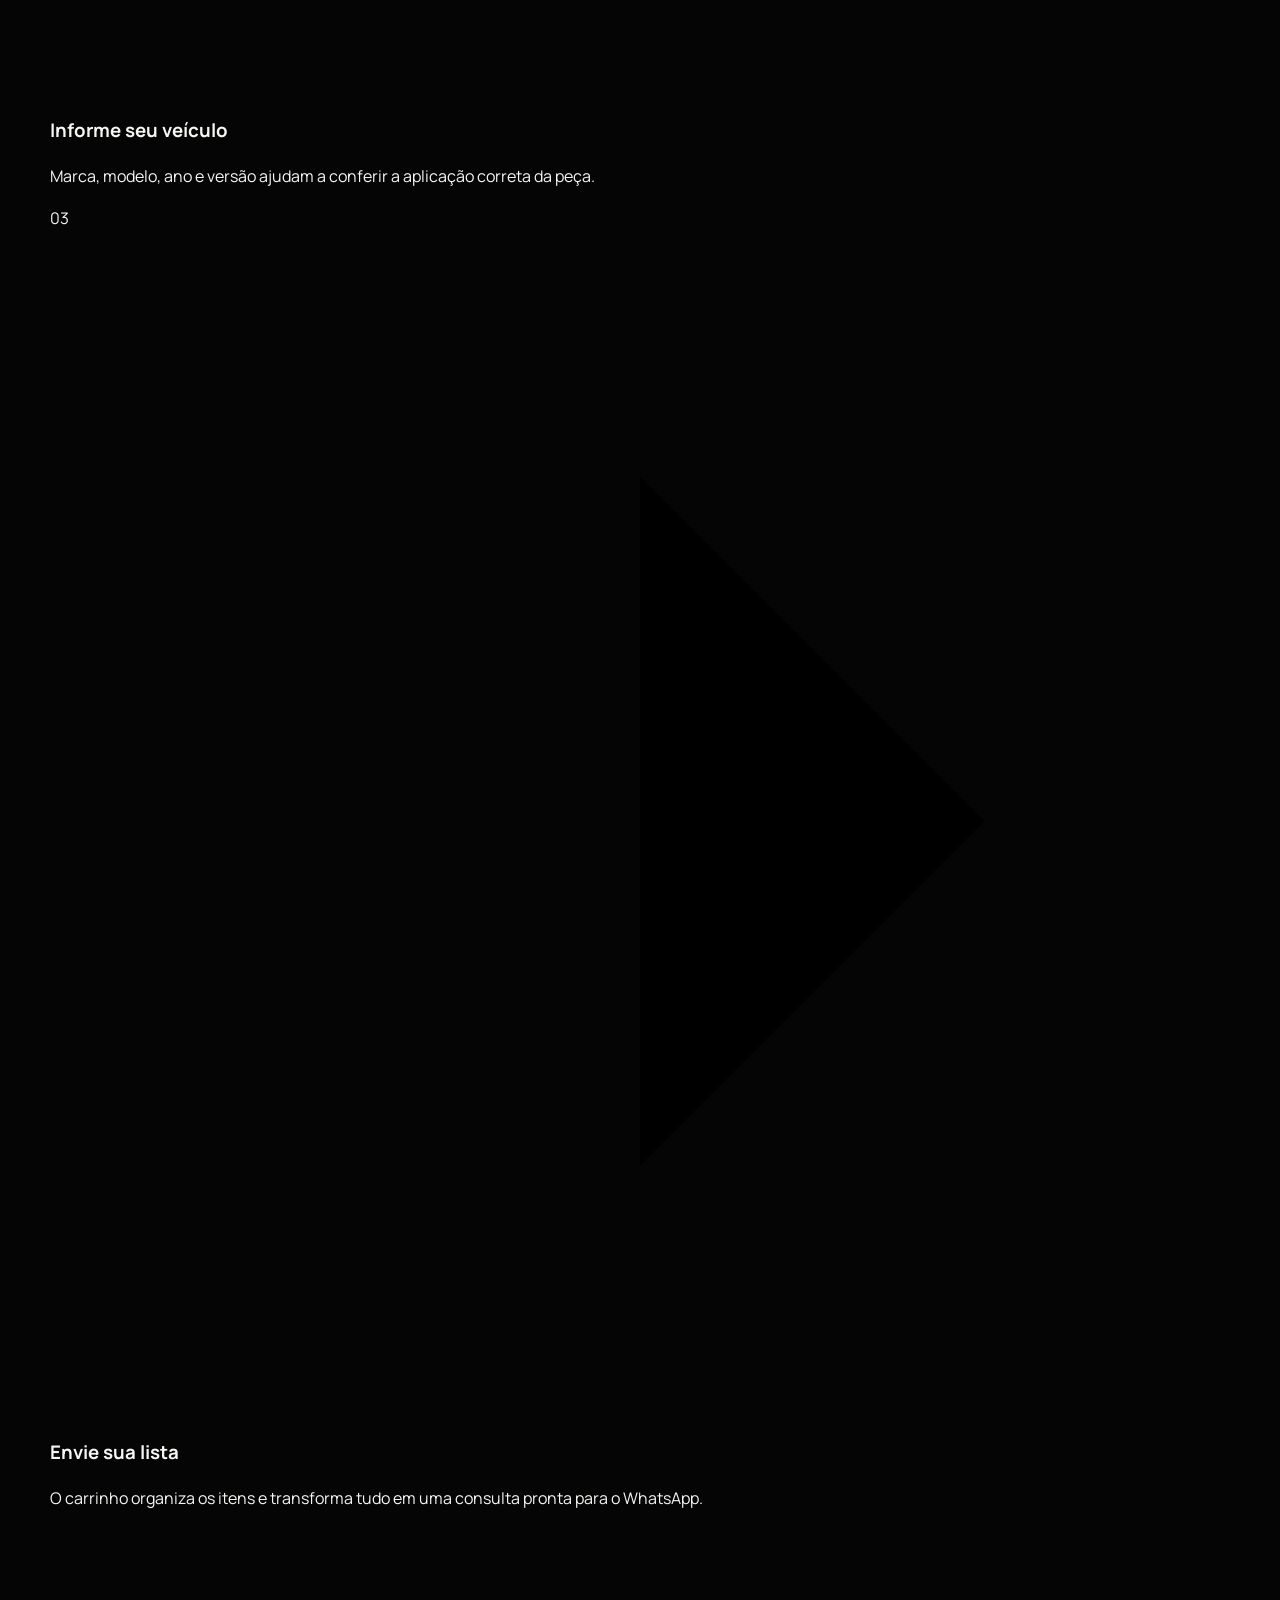
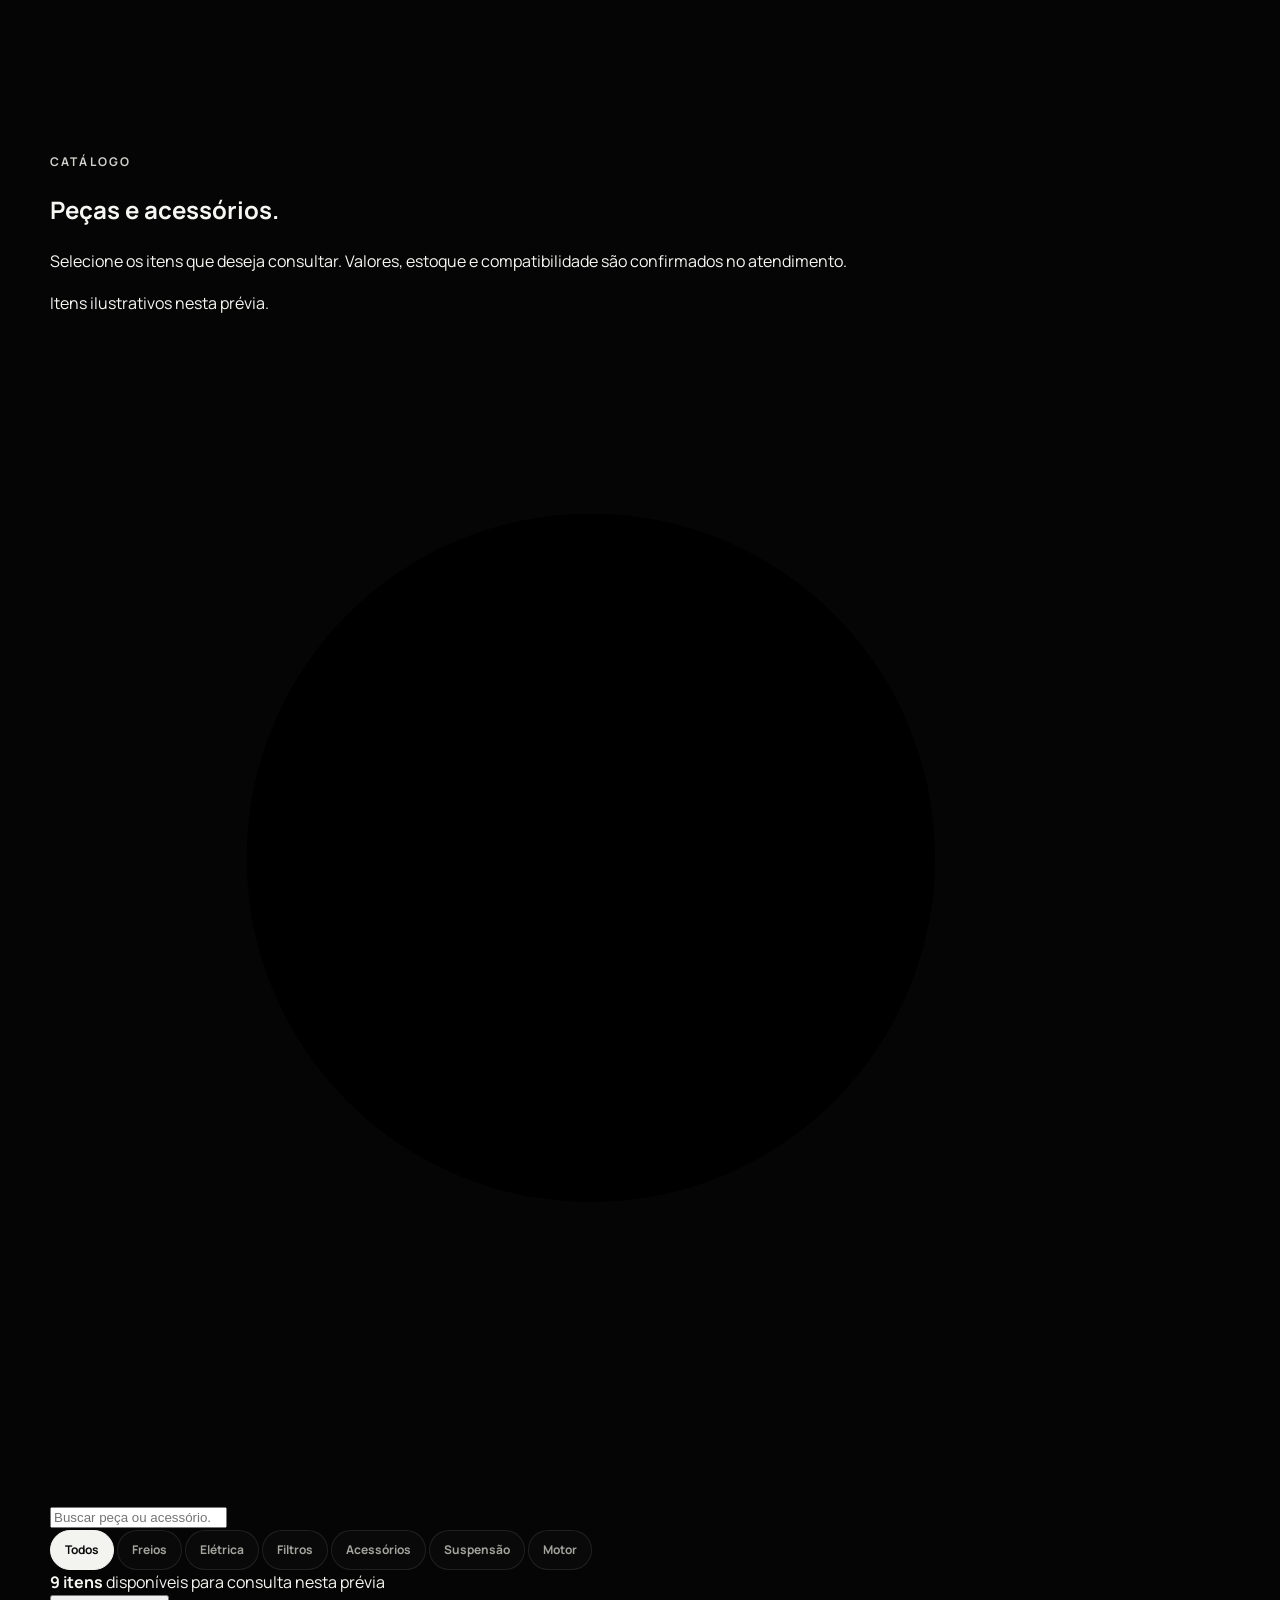
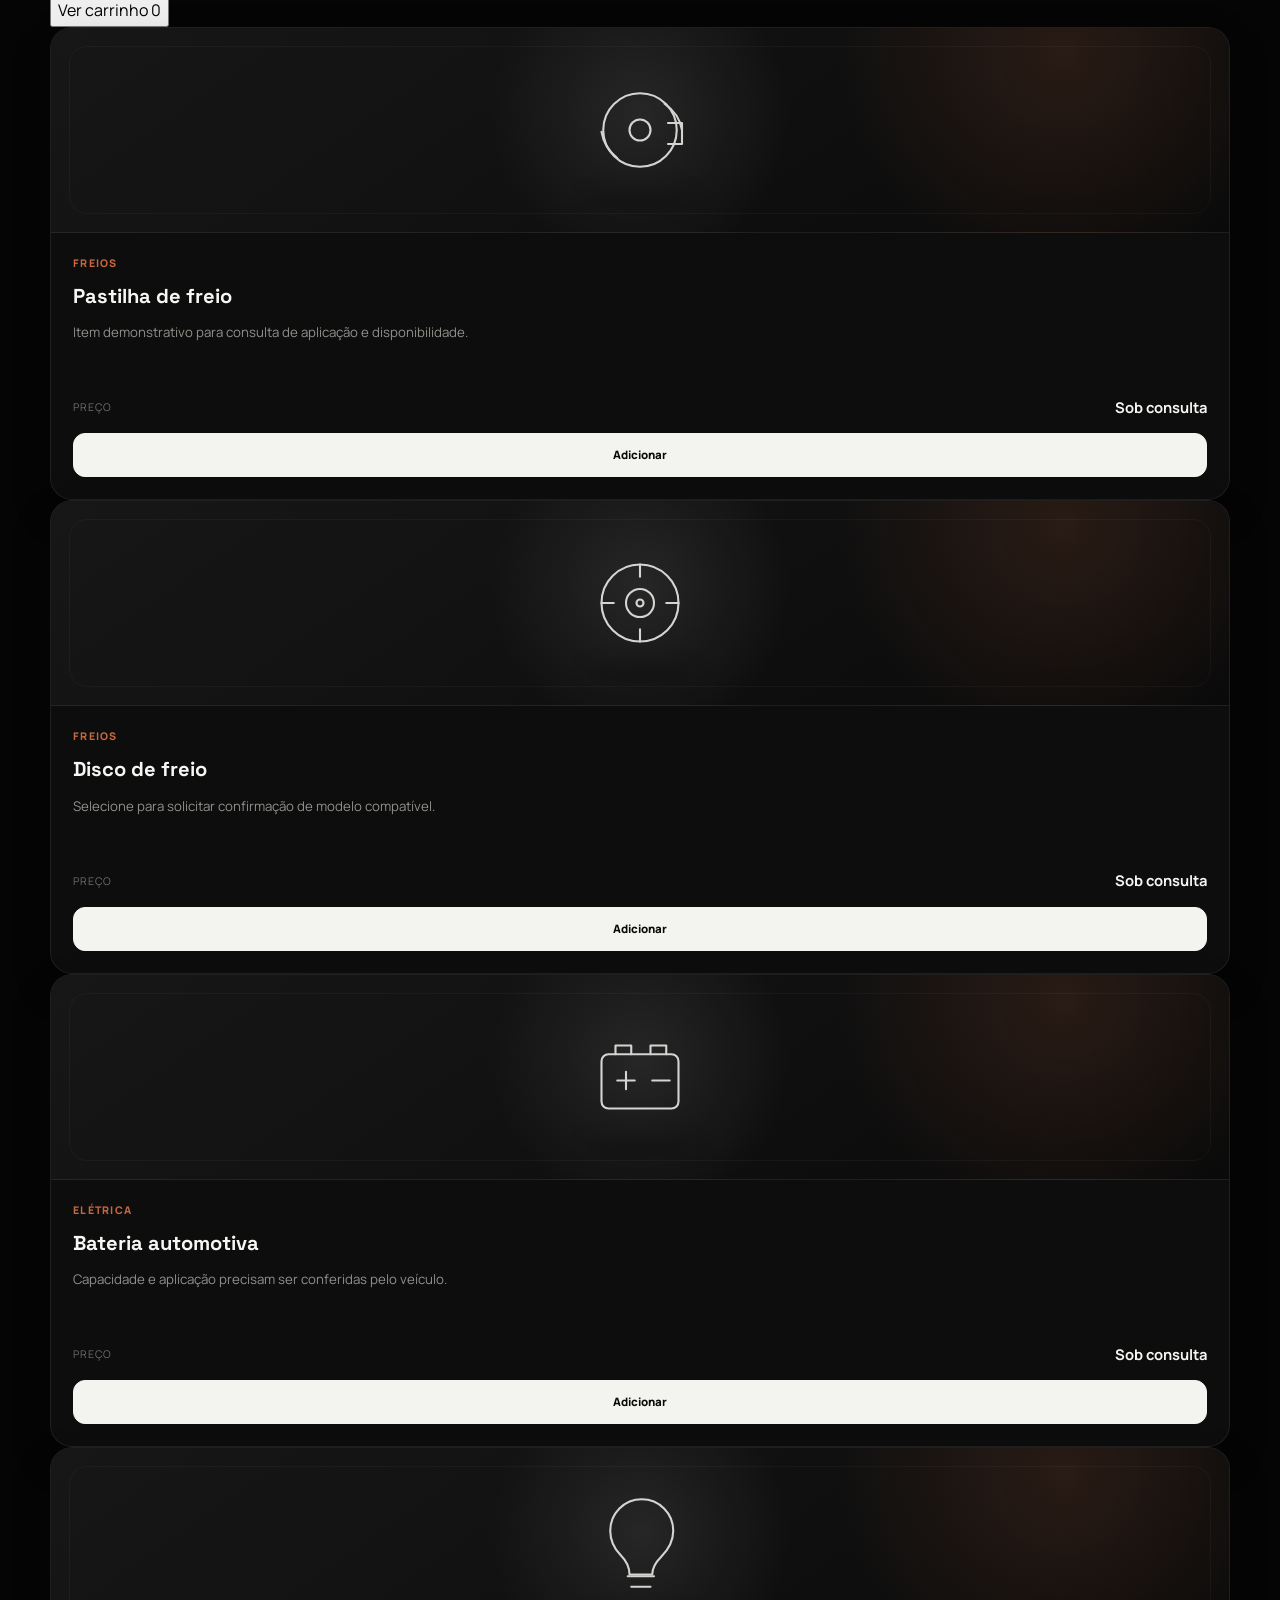
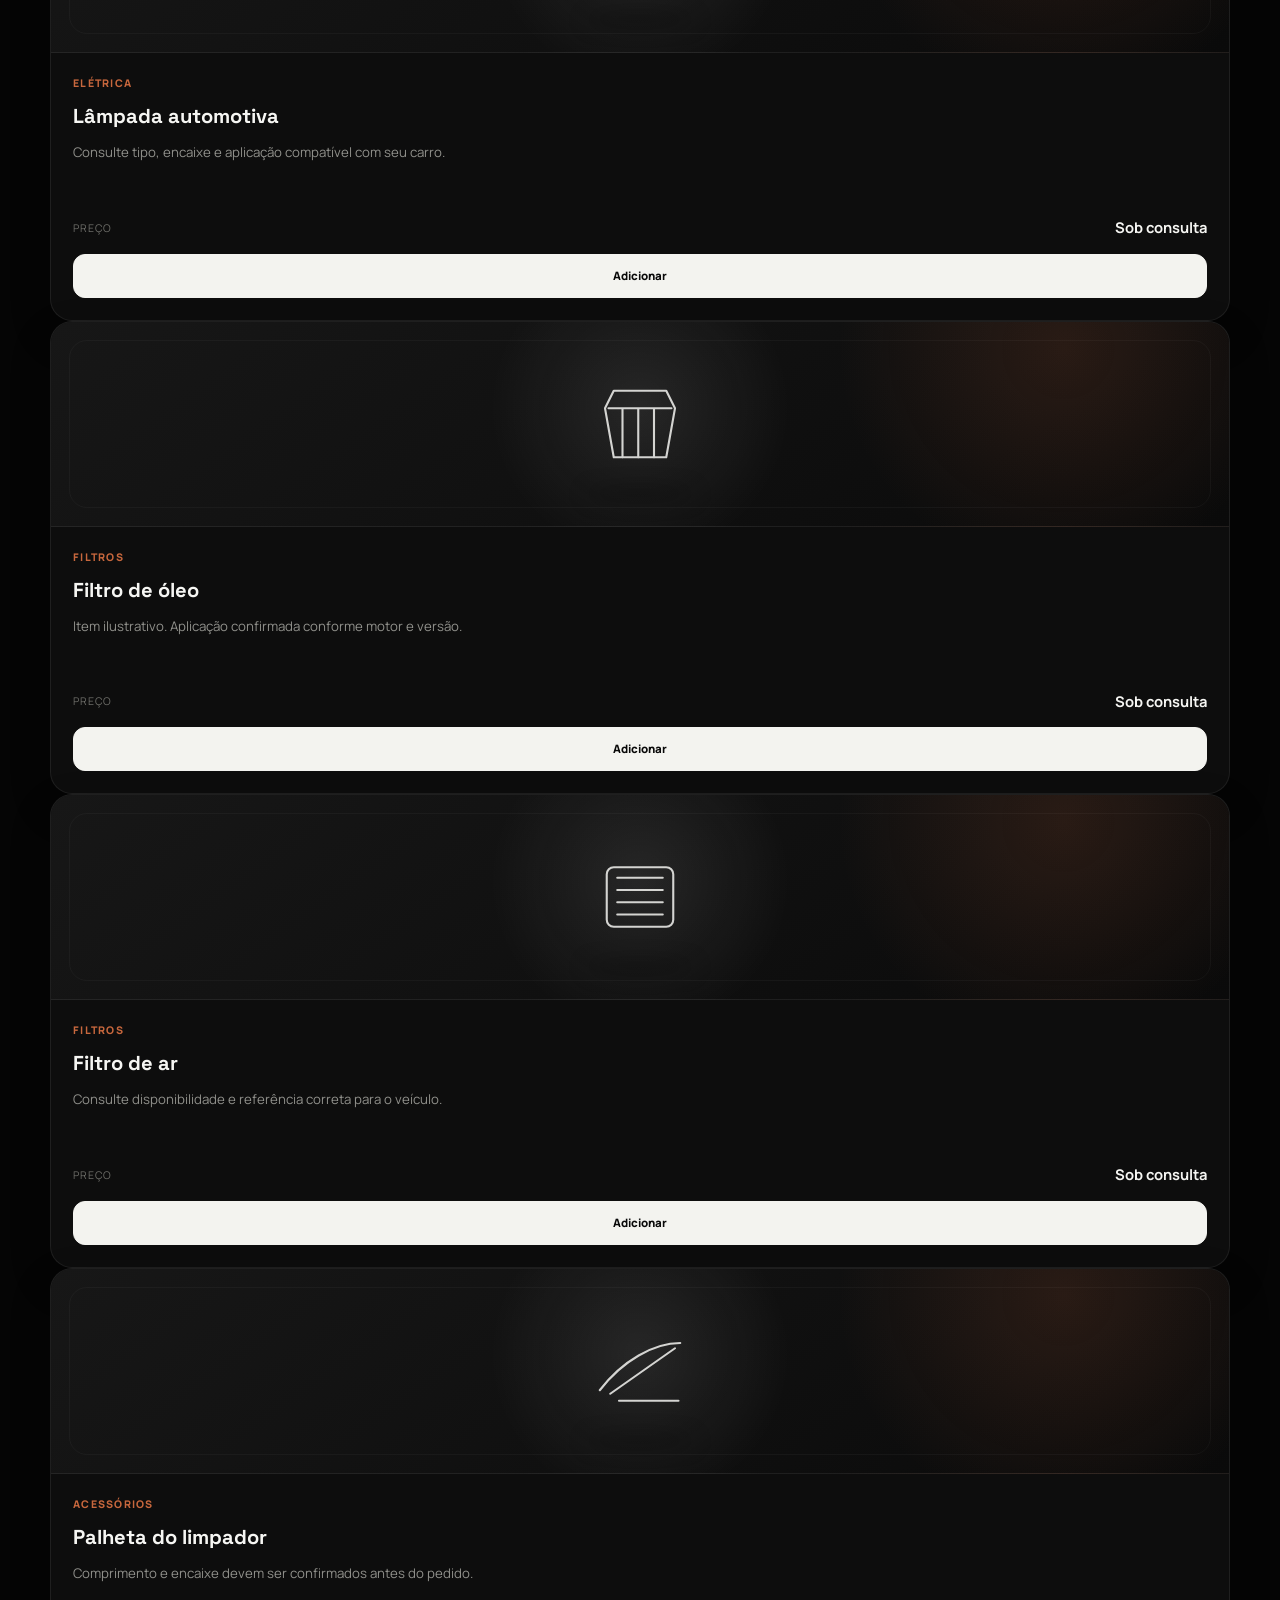
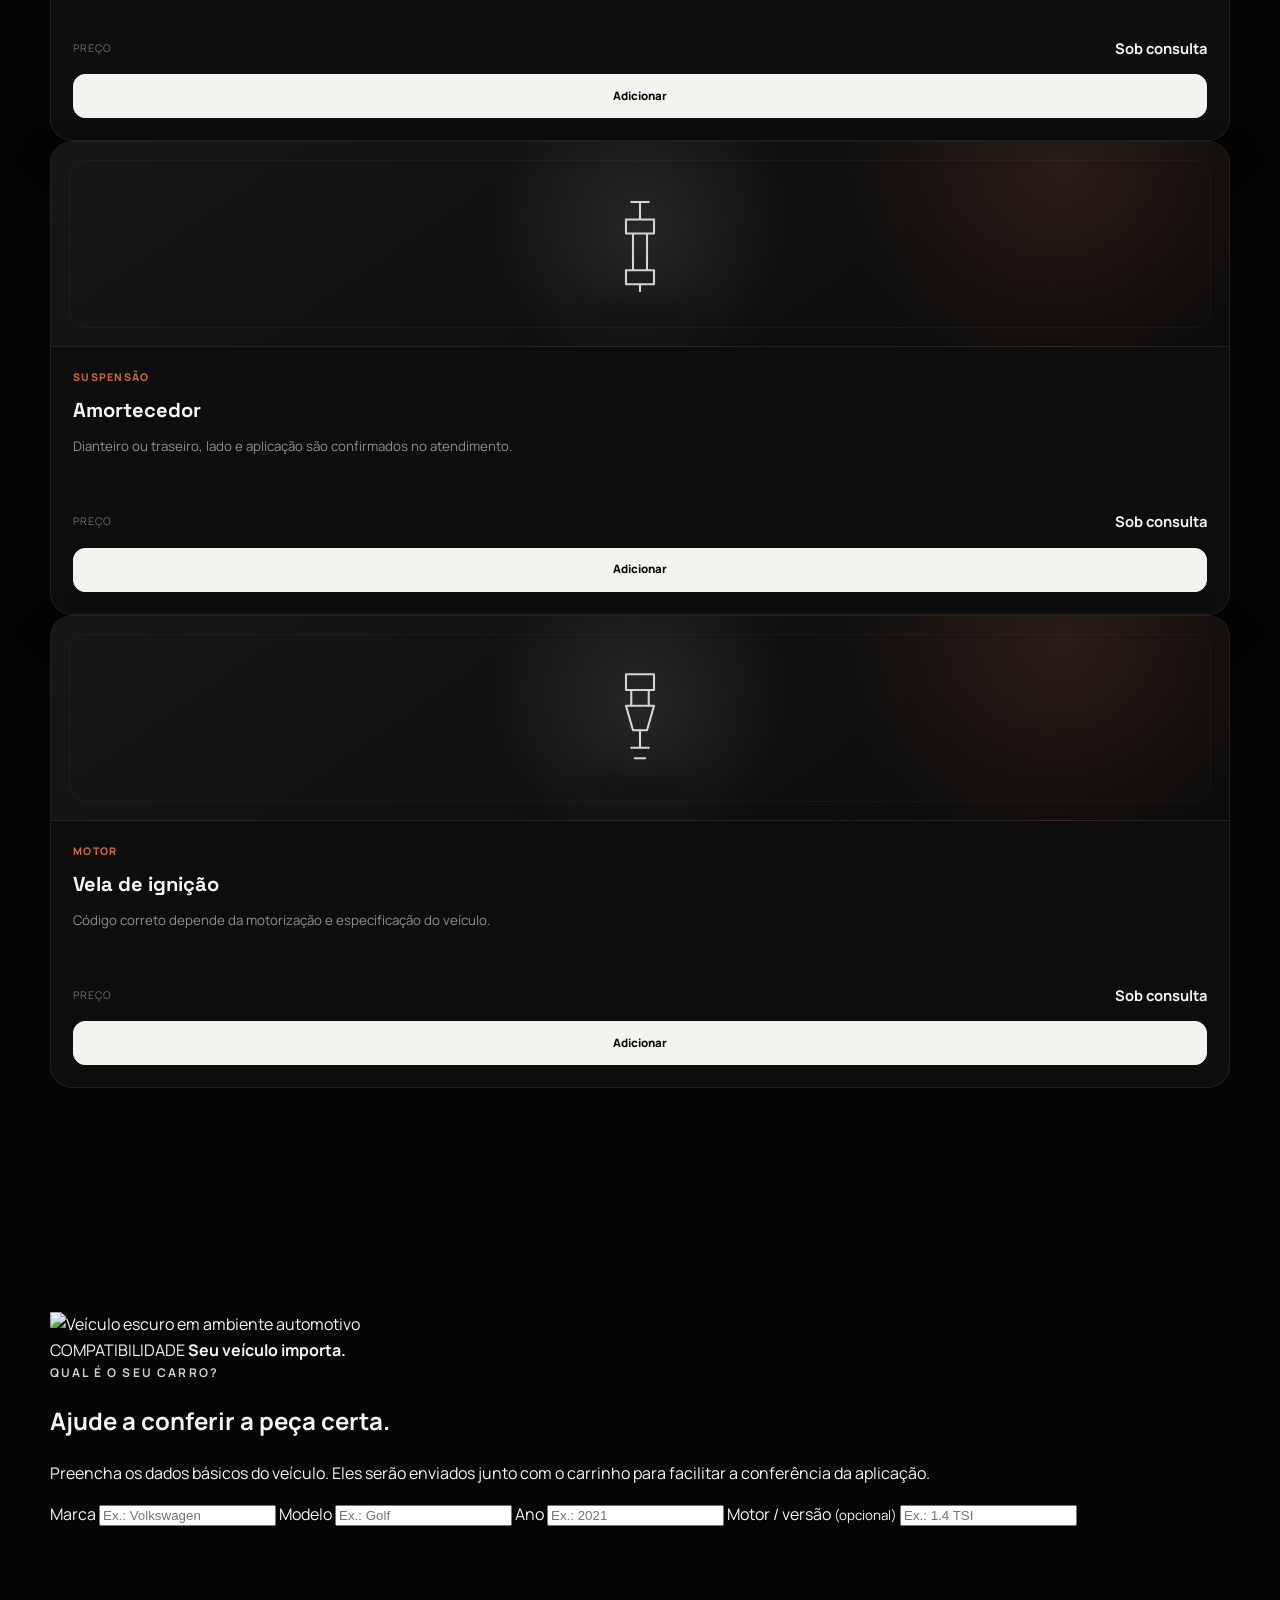
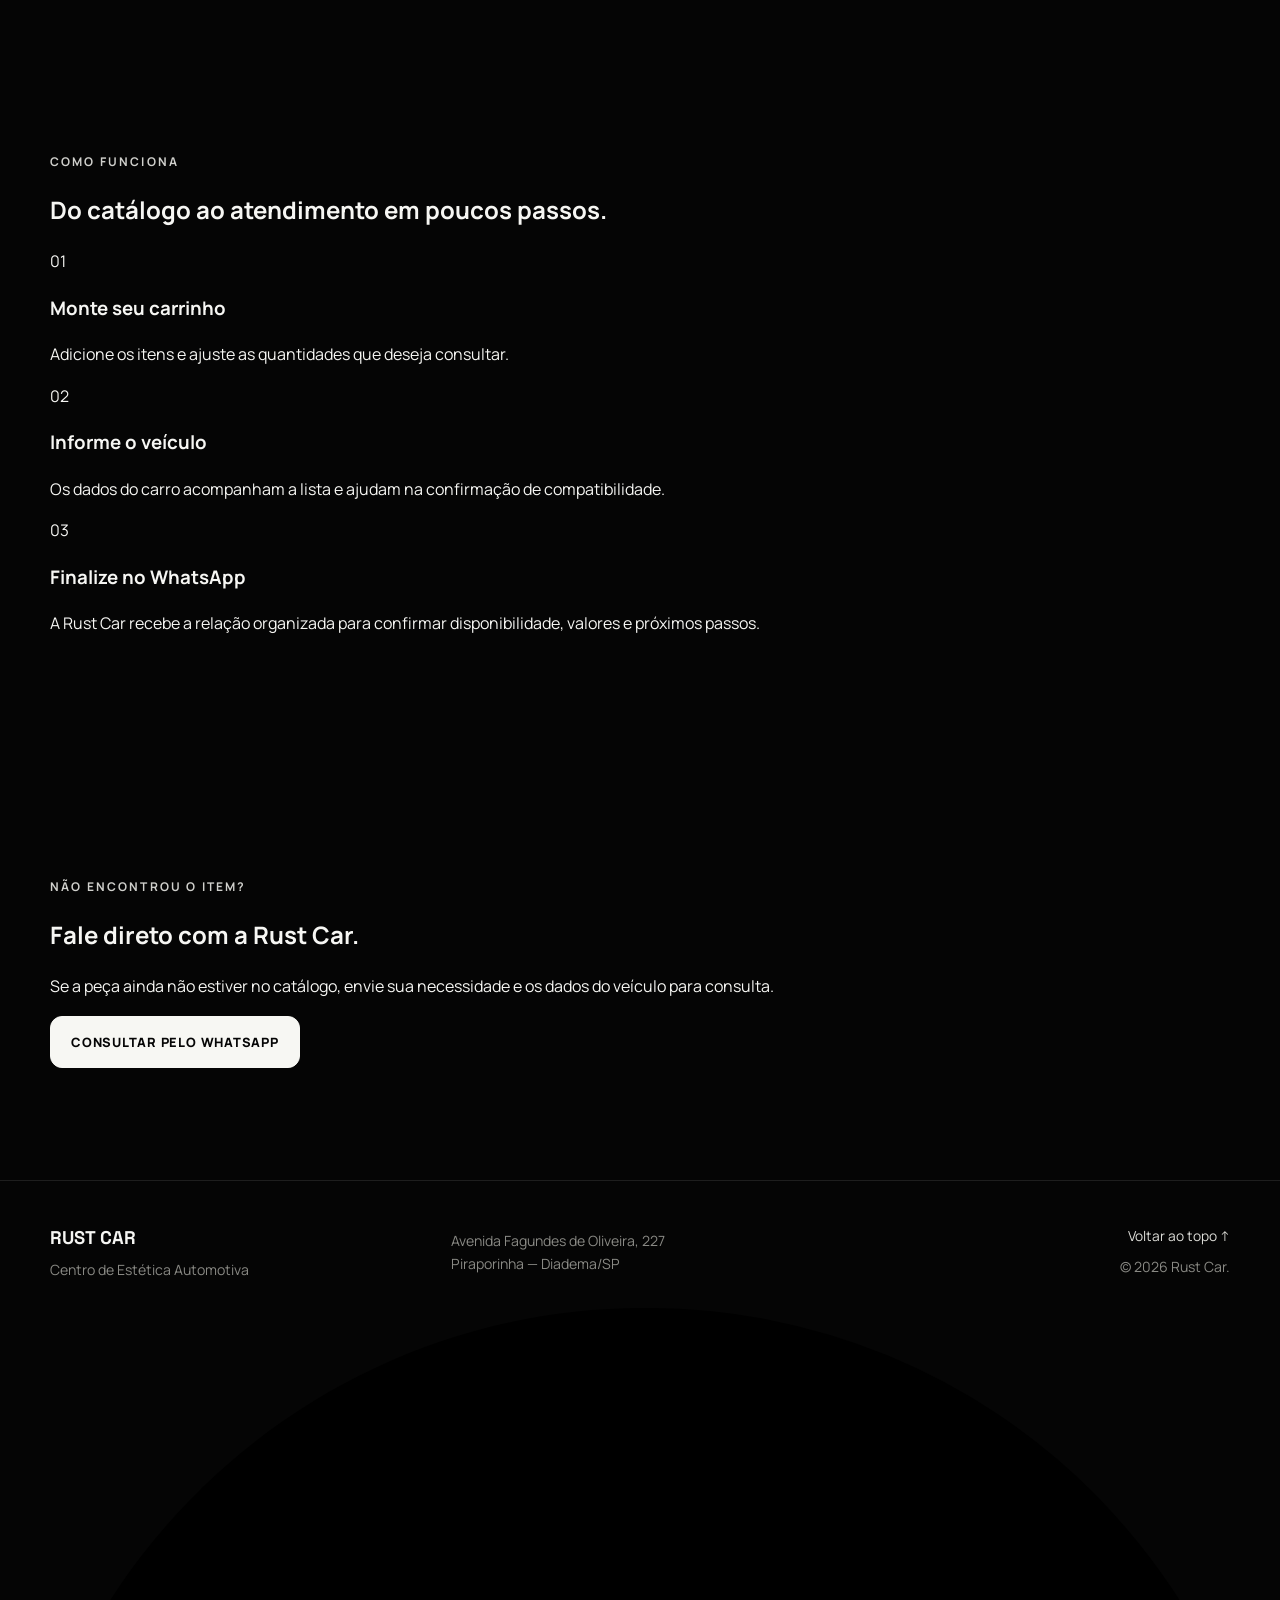
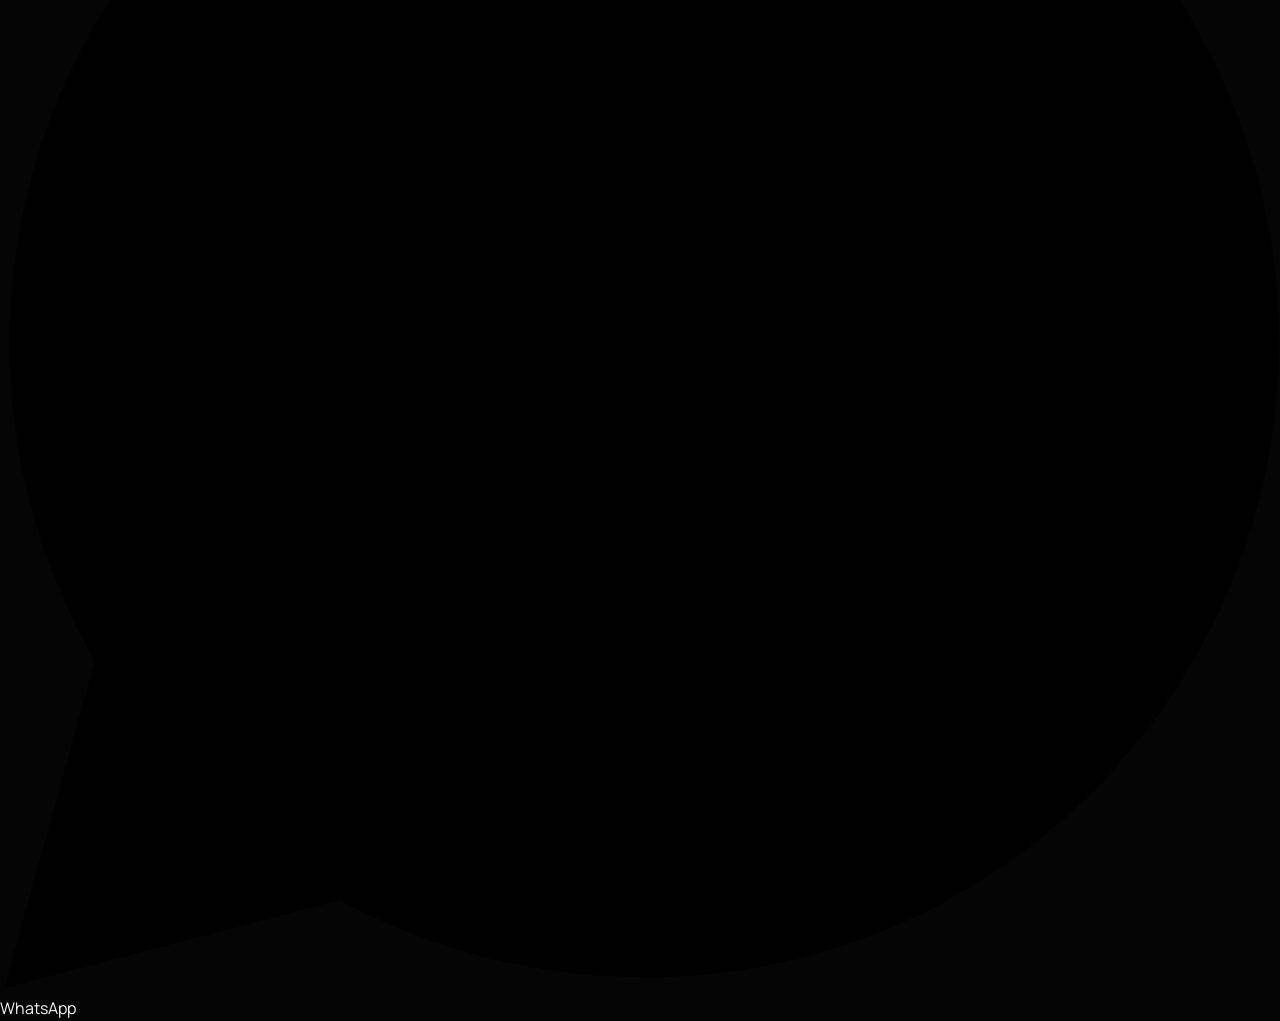
==== commit cc321c41: "Redesign parts page to match Rust Car home" ====
--- a/produtos.html
+++ b/produtos.html
@@ -4,46 +4,55 @@
   <meta charset="utf-8" />
   <meta name="viewport" content="width=device-width, initial-scale=1" />
   <meta name="theme-color" content="#050505" />
+
   <title>Peças & Acessórios | Rust Car</title>
-  <meta name="description" content="Consulte peças e acessórios automotivos com a Rust Car. Monte seu carrinho de consulta e envie os itens diretamente pelo WhatsApp." />
+  <meta name="description" content="Consulte peças e acessórios automotivos com a Rust Car. Selecione os itens, informe seu veículo e envie sua consulta pelo WhatsApp." />
   <meta name="robots" content="index,follow" />
+  <meta name="author" content="Rust Car" />
   <link rel="canonical" href="https://videdigital.github.io/RustCar/produtos.html" />
 
   <meta property="og:type" content="website" />
   <meta property="og:locale" content="pt_BR" />
   <meta property="og:title" content="Peças & Acessórios | Rust Car" />
-  <meta property="og:description" content="Selecione os itens, monte sua consulta e envie tudo para a Rust Car pelo WhatsApp." />
+  <meta property="og:description" content="Encontre peças e acessórios, monte sua lista e consulte a Rust Car pelo WhatsApp." />
   <meta property="og:url" content="https://videdigital.github.io/RustCar/produtos.html" />
 
   <link rel="preconnect" href="https://fonts.googleapis.com" />
   <link rel="preconnect" href="https://fonts.gstatic.com" crossorigin />
+  <link rel="preconnect" href="https://images.unsplash.com" />
   <link href="https://fonts.googleapis.com/css2?family=Manrope:wght@400;500;600;700;800&family=Space+Grotesk:wght@500;600;700&display=swap" rel="stylesheet" />
+
   <link rel="icon" href="data:image/svg+xml,%3Csvg xmlns='http://www.w3.org/2000/svg' viewBox='0 0 64 64'%3E%3Crect width='64' height='64' rx='14' fill='%23050505'/%3E%3Ctext x='32' y='41' font-family='Arial' font-size='26' font-weight='700' text-anchor='middle' fill='white'%3ERC%3C/text%3E%3C/svg%3E" />
 
   <link rel="stylesheet" href="styles.css" />
   <link rel="stylesheet" href="produtos.css" />
 </head>
-<body class="catalog-page">
-  <header class="catalog-header">
-    <div class="container catalog-nav">
+<body class="parts-page">
+  <a class="skip-link" href="#catalogo">Ir para o catálogo</a>
+
+  <header class="parts-header" id="topo">
+    <div class="container parts-nav-wrap">
       <a class="brand" href="index.html" aria-label="Rust Car — início">
         <span class="brand-name">RUST CAR</span>
         <span class="brand-dot"></span>
       </a>
 
-      <button class="catalog-menu-button" type="button" aria-expanded="false" aria-controls="catalog-menu" aria-label="Abrir menu">
-        <span></span><span></span>
+      <button class="parts-menu-button" type="button" aria-expanded="false" aria-controls="parts-menu" aria-label="Abrir menu">
+        <span></span>
+        <span></span>
       </button>
 
-      <nav class="catalog-menu" id="catalog-menu">
+      <nav class="parts-nav" id="parts-menu" aria-label="Navegação principal">
         <a href="index.html">Início</a>
         <a href="index.html#servicos">Serviços</a>
         <a href="index.html#sobre">Sobre</a>
+        <a href="index.html#galeria">Galeria</a>
         <a class="is-active" href="produtos.html">Peças & Acessórios</a>
+        <a href="index.html#localizacao">Localização</a>
         <a href="index.html#contato">Contato</a>
       </nav>
 
-      <button class="cart-trigger" id="cart-trigger" type="button" aria-label="Abrir carrinho">
+      <button class="parts-cart-trigger" id="cart-trigger" type="button" aria-label="Abrir carrinho">
         <svg viewBox="0 0 24 24" aria-hidden="true"><path d="M3 4h2l2.1 10.1a2 2 0 0 0 2 1.6h7.7a2 2 0 0 0 1.9-1.4L21 7H7M10 20a1 1 0 1 0 0-2 1 1 0 0 0 0 2Zm8 0a1 1 0 1 0 0-2 1 1 0 0 0 0 2Z"/></svg>
         <span>Carrinho</span>
         <strong id="cart-count">0</strong>
@@ -52,114 +61,228 @@
   </header>
 
   <main>
-    <section class="catalog-hero">
-      <div class="container catalog-hero-grid">
-        <div>
-          <p class="eyebrow">PEÇAS & ACESSÓRIOS</p>
-          <h1>Encontre o que precisa.<br><span>Consulte pelo WhatsApp.</span></h1>
-          <p>Escolha os itens, informe seu veículo e envie tudo de uma vez para a Rust Car. A disponibilidade, compatibilidade e valores são confirmados no atendimento.</p>
-        </div>
-
-        <div class="catalog-hero-card">
-          <span class="catalog-hero-number">01</span>
+    <section class="parts-hero">
+      <img
+        class="parts-hero-image"
+        src="https://images.unsplash.com/photo-1756443773551-ddcc180f58ad?auto=format&fit=crop&w=2000&q=88"
+        alt="Veículo em ambiente automotivo escuro"
+        fetchpriority="high"
+      />
+      <div class="parts-hero-overlay"></div>
+      <div class="parts-hero-glow"></div>
+
+      <div class="container parts-hero-content">
+        <div class="parts-hero-copy">
+          <p class="eyebrow">PEÇAS & ACESSÓRIOS • RUST CAR</p>
+          <h1>Encontre o que<br /><span>o seu carro precisa.</span></h1>
+          <p class="parts-hero-text">Pesquise os itens, monte sua lista e envie tudo de uma vez. A Rust Car confirma disponibilidade, aplicação e valores diretamente no atendimento.</p>
+
+          <div class="parts-hero-actions">
+            <a class="button button-primary" href="#catalogo">Explorar catálogo</a>
+            <a class="button button-ghost" href="#como-funciona">Como funciona</a>
+          </div>
+
+          <div class="parts-hero-meta">
+            <div>
+              <strong>Consulta por veículo</strong>
+              <span>Marca, modelo, ano e versão</span>
+            </div>
+            <div>
+              <strong>Carrinho sem pagamento</strong>
+              <span>Organize tudo antes de enviar</span>
+            </div>
+            <div>
+              <strong>Atendimento direto</strong>
+              <span>Finalização pelo WhatsApp</span>
+            </div>
+          </div>
+        </div>
+      </div>
+
+      <a class="parts-scroll-cue" href="#experiencia" aria-label="Ir para a próxima seção">
+        <span></span>
+      </a>
+    </section>
+
+    <section class="parts-intro section" id="experiencia">
+      <div class="container">
+        <div class="parts-section-heading">
           <div>
-            <strong>Selecione os itens</strong>
-            <p>Adicione ao carrinho o que deseja consultar.</p>
-          </div>
-          <span class="catalog-hero-number">02</span>
+            <p class="eyebrow">UMA EXPERIÊNCIA MAIS SIMPLES</p>
+            <h2>Escolha. Confira. Envie.</h2>
+          </div>
+          <p>O catálogo foi pensado para facilitar o primeiro contato sem transformar o processo em uma compra complicada.</p>
+        </div>
+
+        <div class="parts-feature-grid">
+          <article class="parts-feature-card">
+            <span class="parts-feature-number">01</span>
+            <div class="parts-feature-icon">
+              <svg viewBox="0 0 24 24" aria-hidden="true"><circle cx="11" cy="11" r="7"/><path d="m20 20-4-4"/></svg>
+            </div>
+            <h3>Busque pelo item</h3>
+            <p>Use a busca ou navegue pelas categorias para encontrar o que deseja consultar.</p>
+          </article>
+
+          <article class="parts-feature-card">
+            <span class="parts-feature-number">02</span>
+            <div class="parts-feature-icon">
+              <svg viewBox="0 0 24 24" aria-hidden="true"><path d="M4 16v-4l2.5-5h11L20 12v4M6 16h12M7 18v1M17 18v1"/></svg>
+            </div>
+            <h3>Informe seu veículo</h3>
+            <p>Marca, modelo, ano e versão ajudam a conferir a aplicação correta da peça.</p>
+          </article>
+
+          <article class="parts-feature-card">
+            <span class="parts-feature-number">03</span>
+            <div class="parts-feature-icon">
+              <svg viewBox="0 0 24 24" aria-hidden="true"><path d="M5 12h14M12 5l7 7-7 7"/></svg>
+            </div>
+            <h3>Envie sua lista</h3>
+            <p>O carrinho organiza os itens e transforma tudo em uma consulta pronta para o WhatsApp.</p>
+          </article>
+        </div>
+      </div>
+    </section>
+
+    <section class="parts-catalog section" id="catalogo">
+      <div class="container">
+        <div class="parts-catalog-head">
           <div>
-            <strong>Informe seu veículo</strong>
-            <p>Marca, modelo e ano ajudam na conferência.</p>
-          </div>
-          <span class="catalog-hero-number">03</span>
-          <div>
-            <strong>Envie pelo WhatsApp</strong>
-            <p>A Rust Car recebe sua lista organizada.</p>
-          </div>
-        </div>
-      </div>
-    </section>
-
-    <section class="catalog-section">
-      <div class="container">
-        <div class="catalog-toolbar">
-          <label class="search-box" for="product-search">
+            <p class="eyebrow">CATÁLOGO</p>
+            <h2>Peças e acessórios.</h2>
+          </div>
+          <div class="parts-catalog-head-copy">
+            <p>Selecione os itens que deseja consultar. Valores, estoque e compatibilidade são confirmados no atendimento.</p>
+            <span>Itens ilustrativos nesta prévia.</span>
+          </div>
+        </div>
+
+        <div class="parts-toolbar">
+          <label class="parts-search" for="product-search">
             <svg viewBox="0 0 24 24" aria-hidden="true"><circle cx="11" cy="11" r="7"/><path d="m20 20-4-4"/></svg>
             <input id="product-search" type="search" placeholder="Buscar peça ou acessório..." autocomplete="off" />
           </label>
-
-          <div class="category-filter" id="category-filter" aria-label="Categorias"></div>
-        </div>
-
-        <div class="catalog-info">
+          <div class="parts-category-filter" id="category-filter" aria-label="Categorias"></div>
+        </div>
+
+        <div class="parts-result-bar">
           <div>
             <strong id="product-result-count">0 itens</strong>
-            <span>Catálogo demonstrativo</span>
-          </div>
-          <p>Os itens abaixo são exemplos para validar a experiência da loja. Estoque, marcas, aplicações e preços precisam ser confirmados pela Rust Car antes da versão final.</p>
-        </div>
-
-        <div class="product-grid" id="product-grid"></div>
-
-        <div class="empty-state" id="empty-state" hidden>
+            <span>disponíveis para consulta nesta prévia</span>
+          </div>
+          <button class="parts-mini-cart" type="button" id="mini-cart-open">
+            Ver carrinho
+            <span id="mini-cart-count">0</span>
+          </button>
+        </div>
+
+        <div class="parts-product-grid" id="product-grid"></div>
+
+        <div class="parts-empty-state" id="empty-state" hidden>
           <strong>Nenhum item encontrado.</strong>
-          <p>Tente outro termo ou selecione uma categoria diferente.</p>
-        </div>
-      </div>
-    </section>
-
-    <section class="vehicle-section">
-      <div class="container vehicle-panel">
-        <div class="vehicle-copy">
-          <p class="eyebrow">COMPATIBILIDADE</p>
-          <h2>Qual é o seu carro?</h2>
-          <p>Preencher esses dados ajuda a Rust Car a conferir se a peça é compatível com o veículo antes de confirmar o pedido.</p>
-        </div>
-
-        <div class="vehicle-form">
-          <label>
-            <span>Marca</span>
-            <input id="vehicle-brand" type="text" placeholder="Ex.: Volkswagen" />
-          </label>
-          <label>
-            <span>Modelo</span>
-            <input id="vehicle-model" type="text" placeholder="Ex.: Golf" />
-          </label>
-          <label>
-            <span>Ano</span>
-            <input id="vehicle-year" type="text" inputmode="numeric" placeholder="Ex.: 2021" />
-          </label>
-          <label>
-            <span>Motor / versão <small>(opcional)</small></span>
-            <input id="vehicle-version" type="text" placeholder="Ex.: 1.4 TSI" />
-          </label>
-        </div>
-      </div>
-    </section>
-
-    <section class="catalog-cta">
-      <div class="container catalog-cta-panel">
+          <p>Tente outro termo ou escolha outra categoria.</p>
+        </div>
+      </div>
+    </section>
+
+    <section class="parts-vehicle section">
+      <div class="container parts-vehicle-grid">
+        <div class="parts-vehicle-media">
+          <img
+            src="https://images.unsplash.com/photo-1760688962576-1e2ff91424ba?auto=format&fit=crop&w=1400&q=86"
+            alt="Veículo escuro em ambiente automotivo"
+            loading="lazy"
+          />
+          <div class="parts-vehicle-badge">
+            <span>COMPATIBILIDADE</span>
+            <strong>Seu veículo importa.</strong>
+          </div>
+        </div>
+
+        <div class="parts-vehicle-content">
+          <p class="eyebrow">QUAL É O SEU CARRO?</p>
+          <h2>Ajude a conferir a peça certa.</h2>
+          <p>Preencha os dados básicos do veículo. Eles serão enviados junto com o carrinho para facilitar a conferência da aplicação.</p>
+
+          <div class="parts-vehicle-form">
+            <label>
+              <span>Marca</span>
+              <input id="vehicle-brand" type="text" placeholder="Ex.: Volkswagen" />
+            </label>
+            <label>
+              <span>Modelo</span>
+              <input id="vehicle-model" type="text" placeholder="Ex.: Golf" />
+            </label>
+            <label>
+              <span>Ano</span>
+              <input id="vehicle-year" type="text" inputmode="numeric" placeholder="Ex.: 2021" />
+            </label>
+            <label>
+              <span>Motor / versão <small>(opcional)</small></span>
+              <input id="vehicle-version" type="text" placeholder="Ex.: 1.4 TSI" />
+            </label>
+          </div>
+        </div>
+      </div>
+    </section>
+
+    <section class="parts-process section" id="como-funciona">
+      <div class="container parts-process-grid">
+        <div class="parts-process-title">
+          <p class="eyebrow">COMO FUNCIONA</p>
+          <h2>Do catálogo ao atendimento em poucos passos.</h2>
+        </div>
+
+        <div class="parts-process-list">
+          <article>
+            <span>01</span>
+            <div>
+              <h3>Monte seu carrinho</h3>
+              <p>Adicione os itens e ajuste as quantidades que deseja consultar.</p>
+            </div>
+          </article>
+          <article>
+            <span>02</span>
+            <div>
+              <h3>Informe o veículo</h3>
+              <p>Os dados do carro acompanham a lista e ajudam na confirmação de compatibilidade.</p>
+            </div>
+          </article>
+          <article>
+            <span>03</span>
+            <div>
+              <h3>Finalize no WhatsApp</h3>
+              <p>A Rust Car recebe a relação organizada para confirmar disponibilidade, valores e próximos passos.</p>
+            </div>
+          </article>
+        </div>
+      </div>
+    </section>
+
+    <section class="parts-final-cta section">
+      <div class="container parts-final-panel">
         <div>
-          <p class="eyebrow">NÃO ENCONTROU?</p>
-          <h2>Peça uma consulta diretamente.</h2>
-          <p>Mesmo que o item ainda não esteja no catálogo, você pode falar com a Rust Car e informar qual peça está procurando.</p>
+          <p class="eyebrow">NÃO ENCONTROU O ITEM?</p>
+          <h2>Fale direto com a Rust Car.</h2>
+          <p>Se a peça ainda não estiver no catálogo, envie sua necessidade e os dados do veículo para consulta.</p>
         </div>
         <a class="button button-primary js-catalog-whatsapp" href="index.html#contato">Consultar pelo WhatsApp</a>
       </div>
     </section>
   </main>
 
-  <footer class="footer">
+  <footer class="footer parts-footer">
     <div class="container footer-grid">
       <div>
         <strong>RUST CAR</strong>
         <p>Centro de Estética Automotiva</p>
       </div>
       <div>
-        <p>Avenida Fagundes de Oliveira, 227<br>Piraporinha — Diadema/SP</p>
+        <p>Avenida Fagundes de Oliveira, 227<br />Piraporinha — Diadema/SP</p>
       </div>
       <div class="footer-end">
-        <a href="index.html">Voltar para o site</a>
+        <button class="back-to-top" id="parts-back-to-top" type="button">Voltar ao topo ↑</button>
         <p>© <span id="current-year"></span> Rust Car.</p>
       </div>
     </div>
@@ -193,14 +316,19 @@
         <span>Itens selecionados</span>
         <strong id="cart-total-items">0</strong>
       </div>
-      <p class="cart-note">O carrinho não realiza pagamento. Ele envia a lista selecionada para confirmação de preço, disponibilidade e compatibilidade.</p>
+      <p class="cart-note">Não há pagamento online. O carrinho envia sua lista para confirmação de preço, disponibilidade e compatibilidade.</p>
       <button class="cart-whatsapp-button" id="cart-whatsapp" type="button">
         <svg viewBox="0 0 24 24" aria-hidden="true"><path d="M20.52 3.48A11.82 11.82 0 0 0 12.08 0C5.52 0 .18 5.34.18 11.9c0 2.1.55 4.15 1.6 5.96L.08 24l6.3-1.65a11.9 11.9 0 0 0 5.69 1.45h.01c6.56 0 11.9-5.34 11.9-11.9 0-3.18-1.23-6.17-3.46-8.42Z"/></svg>
         Enviar consulta no WhatsApp
       </button>
-      <p class="whatsapp-status" id="whatsapp-status" hidden>O número oficial do WhatsApp ainda será configurado nesta demonstração.</p>
+      <p class="whatsapp-status" id="whatsapp-status" hidden>O WhatsApp oficial ainda será conectado nesta demonstração.</p>
     </div>
   </aside>
+
+  <a class="parts-whatsapp-float js-catalog-whatsapp" href="index.html#contato" aria-label="Falar com a Rust Car pelo WhatsApp">
+    <svg viewBox="0 0 24 24" aria-hidden="true"><path d="M20.52 3.48A11.82 11.82 0 0 0 12.08 0C5.52 0 .18 5.34.18 11.9c0 2.1.55 4.15 1.6 5.96L.08 24l6.3-1.65a11.9 11.9 0 0 0 5.69 1.45h.01c6.56 0 11.9-5.34 11.9-11.9 0-3.18-1.23-6.17-3.46-8.42Z"/></svg>
+    <span>WhatsApp</span>
+  </a>
 
   <div class="toast" id="toast" role="status" aria-live="polite"></div>
 
--- a/produtos.css
+++ b/produtos.css
@@ -0,0 +1,1356 @@
+/* RUST CAR — CATÁLOGO DE PEÇAS (VISUAL REFINADO) */
+.catalog-page {
+  min-height: 100vh;
+  background:
+    radial-gradient(circle at top right, rgba(199, 103, 61, 0.08), transparent 24%),
+    radial-gradient(circle at top left, rgba(255, 255, 255, 0.04), transparent 18%),
+    #060606;
+  color: #f5f5f1;
+}
+
+.catalog-header {
+  position: sticky;
+  top: 0;
+  z-index: 130;
+  background: rgba(7, 7, 7, 0.86);
+  backdrop-filter: blur(18px);
+  border-bottom: 1px solid rgba(255, 255, 255, 0.06);
+}
+
+.catalog-nav {
+  min-height: 80px;
+  display: flex;
+  align-items: center;
+  gap: 28px;
+}
+
+.catalog-menu {
+  margin-left: auto;
+  display: flex;
+  align-items: center;
+  gap: 24px;
+}
+
+.catalog-menu a {
+  position: relative;
+  color: #c6c6c1;
+  font-size: 0.8rem;
+  font-weight: 700;
+  text-transform: uppercase;
+  letter-spacing: 0.05em;
+  transition: color 0.2s ease;
+}
+
+.catalog-menu a:hover,
+.catalog-menu a.is-active {
+  color: #ffffff;
+}
+
+.catalog-menu a.is-active::after {
+  content: "";
+  position: absolute;
+  left: 0;
+  right: 0;
+  bottom: -8px;
+  height: 2px;
+  border-radius: 99px;
+  background: var(--rust, #c7673d);
+}
+
+.catalog-menu-button {
+  display: none;
+  margin-left: auto;
+  width: 42px;
+  height: 42px;
+  border: 0;
+  background: transparent;
+}
+
+.catalog-menu-button span {
+  display: block;
+  width: 24px;
+  height: 2px;
+  margin: 6px auto;
+  background: #fff;
+}
+
+.cart-trigger {
+  position: relative;
+  min-height: 46px;
+  padding: 0 13px 0 15px;
+  display: inline-flex;
+  align-items: center;
+  gap: 8px;
+  border: 1px solid rgba(255, 255, 255, 0.1);
+  border-radius: 14px;
+  color: #fff;
+  background: rgba(255, 255, 255, 0.04);
+  box-shadow: 0 10px 30px rgba(0, 0, 0, 0.18);
+  font: inherit;
+  font-size: 0.78rem;
+  font-weight: 800;
+  cursor: pointer;
+  transition: transform 0.2s ease, background 0.2s ease, border-color 0.2s ease;
+}
+
+.cart-trigger:hover {
+  transform: translateY(-1px);
+  background: rgba(255, 255, 255, 0.07);
+  border-color: rgba(255, 255, 255, 0.16);
+}
+
+.cart-trigger svg {
+  width: 21px;
+  height: 21px;
+  fill: none;
+  stroke: currentColor;
+  stroke-width: 1.7;
+  stroke-linecap: round;
+  stroke-linejoin: round;
+}
+
+.cart-trigger strong {
+  min-width: 24px;
+  height: 24px;
+  padding: 0 6px;
+  display: grid;
+  place-items: center;
+  border-radius: 999px;
+  background: #f4f4ef;
+  color: #090909;
+  font-size: 0.72rem;
+}
+
+.catalog-hero {
+  padding: 118px 0 82px;
+  overflow: hidden;
+  background:
+    radial-gradient(circle at 86% 14%, rgba(199, 103, 61, 0.12), transparent 22%),
+    radial-gradient(circle at 22% 22%, rgba(255, 255, 255, 0.05), transparent 20%),
+    linear-gradient(180deg, #090909 0%, #060606 100%);
+  border-bottom: 1px solid rgba(255, 255, 255, 0.06);
+}
+
+.catalog-hero-grid {
+  display: grid;
+  grid-template-columns: 1.12fr 0.88fr;
+  gap: 72px;
+  align-items: end;
+}
+
+.catalog-hero h1 {
+  margin: 0;
+  max-width: 920px;
+  font-family: "Space Grotesk", sans-serif;
+  font-size: clamp(3rem, 6vw, 6rem);
+  line-height: 0.94;
+  letter-spacing: -0.06em;
+}
+
+.catalog-hero h1 span {
+  color: #8f8f89;
+}
+
+.catalog-hero p:not(.eyebrow) {
+  max-width: 650px;
+  margin: 24px 0 0;
+  color: #a5a5a0;
+  font-size: 1.02rem;
+}
+
+.catalog-hero-card {
+  position: relative;
+  display: grid;
+  grid-template-columns: 48px 1fr;
+  gap: 18px 16px;
+  padding: 28px;
+  border: 1px solid rgba(255, 255, 255, 0.08);
+  border-radius: 26px;
+  background:
+    linear-gradient(180deg, rgba(255, 255, 255, 0.04), rgba(255, 255, 255, 0.02)),
+    #0d0d0d;
+  box-shadow: 0 30px 60px rgba(0, 0, 0, 0.25);
+}
+
+.catalog-hero-card::before {
+  content: "";
+  position: absolute;
+  inset: 0;
+  border-radius: inherit;
+  background: radial-gradient(circle at top right, rgba(199, 103, 61, 0.12), transparent 32%);
+  pointer-events: none;
+}
+
+.catalog-hero-number {
+  width: 40px;
+  height: 40px;
+  display: grid;
+  place-items: center;
+  border-radius: 50%;
+  color: #a3a39e;
+  border: 1px solid rgba(255, 255, 255, 0.1);
+  background: rgba(255, 255, 255, 0.03);
+  font-size: 0.72rem;
+}
+
+.catalog-hero-card strong {
+  display: block;
+  margin: 0 0 3px;
+  font-family: "Space Grotesk", sans-serif;
+}
+
+.catalog-hero-card p {
+  margin: 0 !important;
+  color: #8a8a85 !important;
+  font-size: 0.83rem !important;
+}
+
+.catalog-section {
+  padding: 78px 0 110px;
+}
+
+.catalog-toolbar {
+  display: flex;
+  align-items: center;
+  gap: 18px;
+  justify-content: space-between;
+}
+
+.search-box {
+  width: min(430px, 100%);
+  min-height: 54px;
+  padding: 0 16px;
+  display: flex;
+  align-items: center;
+  gap: 10px;
+  border: 1px solid rgba(255, 255, 255, 0.09);
+  border-radius: 16px;
+  background: #0f0f0f;
+  box-shadow: inset 0 1px 0 rgba(255, 255, 255, 0.02);
+}
+
+.search-box svg {
+  width: 21px;
+  height: 21px;
+  fill: none;
+  stroke: #73736e;
+  stroke-width: 1.7;
+  stroke-linecap: round;
+}
+
+.search-box input {
+  width: 100%;
+  border: 0;
+  outline: 0;
+  color: #fff;
+  background: transparent;
+  font: inherit;
+}
+
+.search-box input::placeholder {
+  color: #6d6d68;
+}
+
+.category-filter {
+  display: flex;
+  flex-wrap: wrap;
+  gap: 8px;
+  justify-content: flex-end;
+}
+
+.category-chip {
+  min-height: 40px;
+  padding: 0 14px;
+  border: 1px solid rgba(255, 255, 255, 0.09);
+  border-radius: 999px;
+  color: #a4a49f;
+  background: rgba(255, 255, 255, 0.02);
+  font: inherit;
+  font-size: 0.75rem;
+  font-weight: 700;
+  cursor: pointer;
+  transition: all 0.2s ease;
+}
+
+.category-chip:hover,
+.category-chip.is-active {
+  color: #0a0a0a;
+  border-color: #f3f3ef;
+  background: #f3f3ef;
+}
+
+.catalog-info {
+  margin: 30px 0 26px;
+  padding: 18px 0;
+  display: flex;
+  gap: 28px;
+  align-items: flex-end;
+  justify-content: space-between;
+  border-top: 1px solid rgba(255, 255, 255, 0.08);
+  border-bottom: 1px solid rgba(255, 255, 255, 0.08);
+}
+
+.catalog-info > div {
+  display: grid;
+  gap: 2px;
+}
+
+.catalog-info strong {
+  font-family: "Space Grotesk", sans-serif;
+}
+
+.catalog-info span,
+.catalog-info p {
+  color: #777772;
+  font-size: 0.74rem;
+}
+
+.catalog-info p {
+  max-width: 640px;
+  margin: 0;
+  text-align: right;
+}
+
+.product-grid {
+  display: grid;
+  grid-template-columns: repeat(3, 1fr);
+  gap: 16px;
+}
+
+.product-card {
+  position: relative;
+  display: flex;
+  flex-direction: column;
+  min-height: 430px;
+  overflow: hidden;
+  border: 1px solid rgba(255, 255, 255, 0.08);
+  border-radius: 24px;
+  background:
+    linear-gradient(180deg, rgba(255, 255, 255, 0.03), rgba(255, 255, 255, 0.015)),
+    #0d0d0d;
+  box-shadow: 0 18px 44px rgba(0, 0, 0, 0.18);
+  transition: transform 0.24s ease, border-color 0.24s ease, box-shadow 0.24s ease;
+}
+
+.product-card:hover {
+  transform: translateY(-4px);
+  border-color: rgba(255, 255, 255, 0.14);
+  box-shadow: 0 26px 56px rgba(0, 0, 0, 0.22);
+}
+
+.product-visual {
+  position: relative;
+  min-height: 196px;
+  display: grid;
+  place-items: center;
+  background:
+    radial-gradient(circle at 50% 36%, rgba(255, 255, 255, 0.08), transparent 28%),
+    radial-gradient(circle at 84% 18%, rgba(199, 103, 61, 0.12), transparent 22%),
+    linear-gradient(145deg, #171717, #0a0a0a);
+  border-bottom: 1px solid rgba(255, 255, 255, 0.06);
+}
+
+.product-visual::after {
+  content: "";
+  position: absolute;
+  width: 110px;
+  height: 12px;
+  bottom: 26px;
+  border-radius: 50%;
+  background: rgba(0, 0, 0, 0.3);
+  filter: blur(10px);
+}
+
+.product-visual svg {
+  position: relative;
+  z-index: 2;
+  width: 108px;
+  height: 108px;
+  fill: none;
+  stroke: #ededea;
+  stroke-width: 1.2;
+  stroke-linecap: round;
+  stroke-linejoin: round;
+  opacity: 0.88;
+}
+
+.product-badge {
+  position: absolute;
+  top: 14px;
+  left: 14px;
+  padding: 7px 10px;
+  border: 1px solid rgba(255, 255, 255, 0.1);
+  border-radius: 999px;
+  color: #c6c6c2;
+  background: rgba(8, 8, 8, 0.8);
+  backdrop-filter: blur(8px);
+  font-size: 0.62rem;
+  font-weight: 800;
+  letter-spacing: 0.08em;
+  text-transform: uppercase;
+}
+
+.product-body {
+  flex: 1;
+  padding: 22px;
+  display: flex;
+  flex-direction: column;
+}
+
+.product-category {
+  margin: 0 0 8px;
+  color: var(--rust, #c7673d);
+  font-size: 0.66rem;
+  font-weight: 800;
+  letter-spacing: 0.12em;
+  text-transform: uppercase;
+}
+
+.product-card h3 {
+  margin: 0;
+  font-family: "Space Grotesk", sans-serif;
+  font-size: 1.28rem;
+}
+
+.product-description {
+  margin: 10px 0 0;
+  color: #90908b;
+  font-size: 0.87rem;
+}
+
+.product-meta {
+  margin-top: auto;
+  padding-top: 22px;
+  display: flex;
+  align-items: end;
+  justify-content: space-between;
+  gap: 12px;
+}
+
+.product-price small {
+  display: block;
+  margin-bottom: 3px;
+  color: #6f6f6a;
+  font-size: 0.66rem;
+  text-transform: uppercase;
+  letter-spacing: 0.08em;
+}
+
+.product-price strong {
+  font-size: 0.92rem;
+}
+
+.add-cart-button {
+  min-height: 42px;
+  padding: 0 14px;
+  border: 1px solid #f3f3ef;
+  border-radius: 12px;
+  color: #090909;
+  background: #f3f3ef;
+  font: inherit;
+  font-size: 0.72rem;
+  font-weight: 800;
+  cursor: pointer;
+  transition: transform 0.2s ease, background 0.2s ease, border-color 0.2s ease;
+}
+
+.add-cart-button:hover {
+  transform: translateY(-1px);
+}
+
+.add-cart-button.is-added {
+  color: #fff;
+  border-color: #277e4b;
+  background: #277e4b;
+}
+
+.empty-state {
+  padding: 72px 20px;
+  text-align: center;
+  color: #8b8b86;
+}
+
+.empty-state strong {
+  display: block;
+  margin-bottom: 6px;
+  color: #f2f2ee;
+}
+
+.vehicle-section {
+  padding: 92px 0;
+  color: #111;
+  background:
+    radial-gradient(circle at top left, rgba(199, 103, 61, 0.08), transparent 22%),
+    #f2f2ee;
+}
+
+.vehicle-panel {
+  display: grid;
+  grid-template-columns: 0.8fr 1.2fr;
+  gap: 70px;
+  align-items: center;
+}
+
+.vehicle-copy .eyebrow {
+  color: #676761;
+}
+
+.vehicle-copy h2 {
+  margin: 0;
+  font-family: "Space Grotesk", sans-serif;
+  font-size: clamp(2.5rem, 4.5vw, 4.5rem);
+  letter-spacing: -0.045em;
+}
+
+.vehicle-copy > p:last-child {
+  margin: 18px 0 0;
+  color: #52524d;
+}
+
+.vehicle-form {
+  display: grid;
+  grid-template-columns: 1fr 1fr;
+  gap: 14px;
+  padding: 24px;
+  border: 1px solid rgba(0, 0, 0, 0.08);
+  border-radius: 24px;
+  background: rgba(255, 255, 255, 0.7);
+  box-shadow: 0 18px 46px rgba(0, 0, 0, 0.08);
+}
+
+.vehicle-form label {
+  display: grid;
+  gap: 7px;
+}
+
+.vehicle-form label span {
+  color: #4d4d48;
+  font-size: 0.76rem;
+  font-weight: 800;
+}
+
+.vehicle-form label small {
+  font-weight: 500;
+}
+
+.vehicle-form input {
+  min-height: 52px;
+  padding: 0 14px;
+  border: 1px solid rgba(0, 0, 0, 0.12);
+  border-radius: 13px;
+  outline: 0;
+  color: #111;
+  background: #fff;
+  font: inherit;
+  transition: border-color 0.2s ease, box-shadow 0.2s ease;
+}
+
+.vehicle-form input:focus {
+  border-color: rgba(0, 0, 0, 0.32);
+  box-shadow: 0 0 0 4px rgba(199, 103, 61, 0.08);
+}
+
+.catalog-cta {
+  padding: 92px 0;
+  background: #090909;
+}
+
+.catalog-cta-panel {
+  padding: 44px;
+  display: grid;
+  grid-template-columns: 1fr auto;
+  gap: 30px;
+  align-items: center;
+  border: 1px solid rgba(255, 255, 255, 0.08);
+  border-radius: 28px;
+  background:
+    radial-gradient(circle at 92% 18%, rgba(199, 103, 61, 0.14), transparent 30%),
+    linear-gradient(135deg, #171717, #0d0d0d);
+  box-shadow: 0 28px 68px rgba(0, 0, 0, 0.22);
+}
+
+.catalog-cta-panel h2 {
+  margin: 0;
+  font-family: "Space Grotesk", sans-serif;
+  font-size: clamp(2rem, 4vw, 3.4rem);
+}
+
+.catalog-cta-panel > div > p:last-child {
+  margin: 12px 0 0;
+  color: #8f8f89;
+}
+
+.cart-overlay {
+  position: fixed;
+  inset: 0;
+  z-index: 180;
+  background: rgba(0, 0, 0, 0.64);
+  backdrop-filter: blur(3px);
+}
+
+.cart-drawer {
+  position: fixed;
+  z-index: 190;
+  top: 0;
+  right: 0;
+  width: min(460px, 100%);
+  height: 100dvh;
+  display: grid;
+  grid-template-rows: auto 1fr auto;
+  color: #111;
+  background: #f5f5f1;
+  box-shadow: -30px 0 80px rgba(0, 0, 0, 0.35);
+  transform: translateX(102%);
+  transition: transform 0.28s ease;
+}
+
+.cart-drawer.is-open {
+  transform: translateX(0);
+}
+
+.cart-head {
+  padding: 24px;
+  display: flex;
+  align-items: start;
+  justify-content: space-between;
+  border-bottom: 1px solid rgba(0, 0, 0, 0.08);
+}
+
+.cart-head span {
+  color: #7a7a74;
+  font-size: 0.64rem;
+  font-weight: 800;
+  letter-spacing: 0.12em;
+}
+
+.cart-head h2 {
+  margin: 3px 0 0;
+  font-family: "Space Grotesk", sans-serif;
+  font-size: 1.7rem;
+}
+
+#cart-close {
+  width: 42px;
+  height: 42px;
+  border: 1px solid rgba(0, 0, 0, 0.1);
+  border-radius: 50%;
+  background: transparent;
+  font-size: 1.8rem;
+  line-height: 1;
+  cursor: pointer;
+}
+
+.cart-body {
+  overflow-y: auto;
+  padding: 18px 24px;
+}
+
+.cart-item {
+  padding: 16px 0;
+  display: grid;
+  grid-template-columns: 54px 1fr auto;
+  gap: 12px;
+  align-items: center;
+  border-bottom: 1px solid rgba(0, 0, 0, 0.08);
+}
+
+.cart-item-icon {
+  width: 54px;
+  height: 54px;
+  display: grid;
+  place-items: center;
+  border-radius: 14px;
+  color: #f0f0ed;
+  background: #111;
+}
+
+.cart-item-icon svg {
+  width: 30px;
+  height: 30px;
+  fill: none;
+  stroke: currentColor;
+  stroke-width: 1.25;
+}
+
+.cart-item strong {
+  display: block;
+  font-size: 0.9rem;
+}
+
+.cart-item small {
+  color: #777771;
+}
+
+.cart-qty {
+  margin-top: 7px;
+  display: inline-flex;
+  align-items: center;
+  gap: 6px;
+}
+
+.cart-qty button {
+  width: 27px;
+  height: 27px;
+  display: grid;
+  place-items: center;
+  border: 1px solid rgba(0, 0, 0, 0.12);
+  border-radius: 8px;
+  background: #fff;
+  cursor: pointer;
+}
+
+.cart-remove {
+  border: 0;
+  color: #777;
+  background: transparent;
+  cursor: pointer;
+  font-size: 0.74rem;
+}
+
+.cart-empty {
+  min-height: 350px;
+  display: grid;
+  place-items: center;
+  align-content: center;
+  text-align: center;
+  color: #71716b;
+}
+
+.cart-empty-icon {
+  width: 64px;
+  height: 64px;
+  margin-bottom: 15px;
+  display: grid;
+  place-items: center;
+  border-radius: 50%;
+  background: #e5e5df;
+}
+
+.cart-empty-icon svg {
+  width: 29px;
+  height: 29px;
+  fill: none;
+  stroke: #777;
+  stroke-width: 1.5;
+}
+
+.cart-empty strong {
+  color: #111;
+}
+
+.cart-empty p {
+  max-width: 280px;
+  margin: 6px 0 0;
+  font-size: 0.84rem;
+}
+
+.cart-footer {
+  padding: 20px 24px 24px;
+  border-top: 1px solid rgba(0, 0, 0, 0.08);
+}
+
+.cart-summary {
+  display: flex;
+  justify-content: space-between;
+  align-items: center;
+}
+
+.cart-summary span {
+  color: #676761;
+  font-size: 0.8rem;
+}
+
+.cart-summary strong {
+  font-family: "Space Grotesk", sans-serif;
+  font-size: 1.3rem;
+}
+
+.cart-note {
+  margin: 12px 0;
+  color: #74746e;
+  font-size: 0.72rem;
+}
+
+.cart-whatsapp-button {
+  width: 100%;
+  min-height: 54px;
+  display: flex;
+  align-items: center;
+  justify-content: center;
+  gap: 9px;
+  border: 0;
+  border-radius: 13px;
+  color: #fff;
+  background: #1fae56;
+  font: inherit;
+  font-weight: 800;
+  cursor: pointer;
+  transition: transform 0.2s ease, background 0.2s ease;
+}
+
+.cart-whatsapp-button:hover:not(:disabled) {
+  transform: translateY(-1px);
+  background: #22bb5c;
+}
+
+.cart-whatsapp-button:disabled {
+  opacity: 0.45;
+  cursor: not-allowed;
+}
+
+.cart-whatsapp-button svg {
+  width: 23px;
+  height: 23px;
+  fill: currentColor;
+}
+
+.whatsapp-status {
+  margin: 10px 0 0;
+  color: #9b5e3d;
+  font-size: 0.7rem;
+  text-align: center;
+}
+
+.toast {
+  position: fixed;
+  z-index: 210;
+  left: 50%;
+  bottom: 28px;
+  max-width: min(420px, calc(100% - 32px));
+  padding: 13px 17px;
+  border: 1px solid rgba(255, 255, 255, 0.1);
+  border-radius: 999px;
+  color: #fff;
+  background: #181818;
+  box-shadow: 0 18px 44px rgba(0, 0, 0, 0.35);
+  opacity: 0;
+  visibility: hidden;
+  transform: translate(-50%, 10px);
+  transition: 0.2s ease;
+  font-size: 0.82rem;
+}
+
+.toast.is-visible {
+  opacity: 1;
+  visibility: visible;
+  transform: translate(-50%, 0);
+}
+
+body.cart-open {
+  overflow: hidden;
+}
+
+@media (max-width: 980px) {
+  .catalog-menu-button {
+    display: block;
+  }
+
+  .catalog-menu {
+    position: fixed;
+    top: 78px;
+    left: 18px;
+    right: 18px;
+    margin: 0;
+    padding: 20px;
+    display: grid;
+    gap: 3px;
+    border: 1px solid rgba(255, 255, 255, 0.1);
+    border-radius: 18px;
+    background: #0c0c0c;
+    box-shadow: 0 25px 70px rgba(0, 0, 0, 0.4);
+    opacity: 0;
+    visibility: hidden;
+    transform: translateY(-10px);
+    transition: 0.2s ease;
+  }
+
+  .catalog-menu.is-open {
+    opacity: 1;
+    visibility: visible;
+    transform: none;
+  }
+
+  .catalog-menu a {
+    padding: 11px 5px;
+  }
+
+  .catalog-menu a.is-active::after {
+    display: none;
+  }
+
+  .catalog-hero-grid,
+  .vehicle-panel {
+    grid-template-columns: 1fr;
+    gap: 42px;
+  }
+
+  .catalog-toolbar {
+    align-items: stretch;
+    flex-direction: column;
+  }
+
+  .search-box {
+    width: 100%;
+  }
+
+  .category-filter {
+    justify-content: flex-start;
+  }
+
+  .product-grid {
+    grid-template-columns: 1fr 1fr;
+  }
+
+  .catalog-cta-panel {
+    grid-template-columns: 1fr;
+  }
+}
+
+@media (max-width: 640px) {
+  .catalog-nav {
+    min-height: 72px;
+    gap: 10px;
+  }
+
+  .catalog-menu {
+    top: 72px;
+  }
+
+  .cart-trigger span {
+    display: none;
+  }
+
+  .catalog-hero {
+    padding: 84px 0 58px;
+  }
+
+  .catalog-hero h1 {
+    font-size: clamp(2.7rem, 13vw, 4rem);
+  }
+
+  .catalog-hero-card {
+    padding: 22px;
+  }
+
+  .catalog-info {
+    display: grid;
+    gap: 12px;
+    align-items: start;
+  }
+
+  .catalog-info p {
+    text-align: left;
+  }
+
+  .product-grid,
+  .vehicle-form {
+    grid-template-columns: 1fr;
+  }
+
+  .product-card {
+    min-height: 410px;
+  }
+
+  .catalog-cta-panel {
+    padding: 28px 24px;
+  }
+
+  .cart-drawer {
+    width: 100%;
+  }
+}
+
+
+
+/* ===== PREMIUM V3 — COMPOSIÇÃO AMPLA ===== */
+
+/* usa melhor a largura da tela */
+.catalog-page .container {
+  width: min(calc(100% - 56px), 1360px);
+}
+
+/* HERO mais forte */
+.catalog-hero {
+  position: relative;
+  padding: 108px 0 82px;
+  background:
+    radial-gradient(circle at 84% 18%, rgba(199,103,61,.17), transparent 22%),
+    radial-gradient(circle at 18% 24%, rgba(255,255,255,.05), transparent 20%),
+    linear-gradient(180deg, #0b0b0b 0%, #070707 100%);
+}
+
+.catalog-hero::after {
+  content: "";
+  position: absolute;
+  right: -9vw;
+  bottom: -36%;
+  width: 44vw;
+  aspect-ratio: 1;
+  border: 1px solid rgba(255,255,255,.035);
+  border-radius: 50%;
+  box-shadow:
+    0 0 0 70px rgba(255,255,255,.012),
+    0 0 0 140px rgba(255,255,255,.008);
+  pointer-events: none;
+}
+
+.catalog-hero-grid {
+  position: relative;
+  z-index: 2;
+  grid-template-columns: 1.18fr .82fr;
+  gap: 84px;
+}
+
+.catalog-hero .eyebrow {
+  color: #c7673d;
+}
+
+.catalog-hero h1 {
+  font-size: clamp(3.4rem, 6.4vw, 6.5rem);
+  line-height: .91;
+}
+
+.catalog-hero p:not(.eyebrow) {
+  max-width: 680px;
+  line-height: 1.7;
+}
+
+.catalog-hero-card {
+  padding: 30px;
+  border-color: rgba(255,255,255,.09);
+  background:
+    radial-gradient(circle at 100% 0%, rgba(199,103,61,.13), transparent 35%),
+    linear-gradient(145deg, #151515, #0d0d0d);
+  box-shadow: 0 30px 80px rgba(0,0,0,.28);
+}
+
+/* catálogo: menos vazio e mais presença */
+.catalog-section {
+  padding: 68px 0 96px;
+  background:
+    linear-gradient(180deg, rgba(255,255,255,.012), transparent 16%),
+    #080808;
+}
+
+.catalog-toolbar {
+  padding: 16px;
+  display: grid;
+  grid-template-columns: minmax(280px, 430px) 1fr;
+  gap: 16px;
+  border: 1px solid rgba(255,255,255,.07);
+  border-radius: 20px;
+  background: #0d0d0d;
+  box-shadow: 0 16px 42px rgba(0,0,0,.16);
+}
+
+.search-box {
+  width: 100%;
+  min-height: 54px;
+  border-radius: 14px;
+  background: #141414;
+}
+
+.search-box:focus-within {
+  border-color: rgba(199,103,61,.5);
+  box-shadow: 0 0 0 4px rgba(199,103,61,.06);
+}
+
+.catalog-info {
+  margin: 28px 0 22px;
+  padding: 0 2px 18px;
+  border-top: 0;
+}
+
+/* cards mais largos e com cara de catálogo */
+.product-grid {
+  grid-template-columns: repeat(4, minmax(0, 1fr));
+  gap: 16px;
+}
+
+.product-card {
+  min-height: 430px;
+  border-color: rgba(255,255,255,.075);
+  border-radius: 22px;
+  background: #0d0d0d;
+  box-shadow: 0 16px 42px rgba(0,0,0,.18);
+}
+
+.product-card:hover {
+  transform: translateY(-5px);
+  border-color: rgba(199,103,61,.28);
+  box-shadow: 0 28px 60px rgba(0,0,0,.28);
+}
+
+/* remove o selo repetido que deixava a grade com cara de protótipo */
+.product-badge {
+  display: none;
+}
+
+.product-visual {
+  min-height: 205px;
+  background:
+    radial-gradient(circle at 50% 42%, rgba(255,255,255,.09), transparent 25%),
+    radial-gradient(circle at 86% 13%, rgba(199,103,61,.15), transparent 22%),
+    linear-gradient(145deg, #171717, #0a0a0a);
+}
+
+.product-visual::before {
+  content: "";
+  position: absolute;
+  inset: 18px;
+  border: 1px solid rgba(255,255,255,.035);
+  border-radius: 18px;
+}
+
+.product-visual svg {
+  width: 112px;
+  height: 112px;
+  transition: transform .3s ease, opacity .3s ease;
+}
+
+.product-card:hover .product-visual svg {
+  transform: scale(1.04);
+  opacity: 1;
+}
+
+.product-body {
+  padding: 22px;
+}
+
+.product-card h3 {
+  font-size: 1.26rem;
+}
+
+.product-description {
+  min-height: 3.9em;
+  font-size: .83rem;
+  line-height: 1.55;
+}
+
+.product-meta {
+  display: grid;
+  grid-template-columns: 1fr;
+  gap: 14px;
+}
+
+.product-price {
+  display: flex;
+  align-items: center;
+  justify-content: space-between;
+}
+
+.product-price small {
+  margin: 0;
+}
+
+.add-cart-button {
+  width: 100%;
+  min-height: 44px;
+  border-radius: 12px;
+}
+
+/* compatibilidade integrada ao dark — remove a faixa branca */
+.vehicle-section {
+  padding: 22px 0 92px;
+  color: #f5f5f1;
+  background: #080808;
+}
+
+.vehicle-panel {
+  position: relative;
+  overflow: hidden;
+  padding: 54px;
+  grid-template-columns: .78fr 1.22fr;
+  gap: 70px;
+  border: 1px solid rgba(255,255,255,.08);
+  border-radius: 28px;
+  background:
+    radial-gradient(circle at 100% 0%, rgba(199,103,61,.16), transparent 30%),
+    linear-gradient(135deg, #151515, #0d0d0d);
+  box-shadow: 0 30px 70px rgba(0,0,0,.22);
+}
+
+.vehicle-panel::before {
+  content: "";
+  position: absolute;
+  left: -60px;
+  bottom: -140px;
+  width: 360px;
+  height: 360px;
+  border-radius: 50%;
+  border: 1px solid rgba(255,255,255,.04);
+  box-shadow: 0 0 0 70px rgba(255,255,255,.012);
+  pointer-events: none;
+}
+
+.vehicle-copy,
+.vehicle-form {
+  position: relative;
+  z-index: 2;
+}
+
+.vehicle-copy .eyebrow {
+  color: #c7673d;
+}
+
+.vehicle-copy h2 {
+  color: #f5f5f1;
+  font-size: clamp(2.6rem, 4.6vw, 4.7rem);
+  line-height: .98;
+}
+
+.vehicle-copy > p:last-child {
+  color: #8e8e89;
+  line-height: 1.65;
+}
+
+.vehicle-form {
+  padding: 22px;
+  border: 1px solid rgba(255,255,255,.08);
+  border-radius: 22px;
+  background: rgba(5,5,5,.46);
+  box-shadow: none;
+  backdrop-filter: blur(8px);
+}
+
+.vehicle-form label span {
+  color: #9a9a95;
+}
+
+.vehicle-form label small {
+  color: #6c6c67;
+}
+
+.vehicle-form input {
+  min-height: 54px;
+  color: #f4f4ef;
+  border-color: rgba(255,255,255,.09);
+  background: #121212;
+}
+
+.vehicle-form input::placeholder {
+  color: #61615d;
+}
+
+.vehicle-form input:focus {
+  border-color: rgba(199,103,61,.55);
+  box-shadow: 0 0 0 4px rgba(199,103,61,.07);
+}
+
+/* CTA fica continuação natural da página */
+.catalog-cta {
+  padding: 0 0 92px;
+  background: #080808;
+}
+
+.catalog-cta-panel {
+  padding: 50px 54px;
+  border-radius: 28px;
+  border-color: rgba(255,255,255,.08);
+  background:
+    radial-gradient(circle at 92% 20%, rgba(199,103,61,.15), transparent 31%),
+    linear-gradient(135deg, #171717, #0d0d0d);
+  box-shadow: 0 30px 70px rgba(0,0,0,.2);
+}
+
+.catalog-cta-panel .eyebrow {
+  color: #c7673d;
+}
+
+.catalog-cta-panel h2 {
+  max-width: 740px;
+  font-size: clamp(2.3rem, 4vw, 3.7rem);
+  line-height: 1;
+}
+
+.catalog-cta-panel > div > p:last-child {
+  max-width: 650px;
+  line-height: 1.6;
+}
+
+/* carrinho mais polido */
+.cart-drawer {
+  width: min(470px, 100%);
+  background: #f4f4f0;
+  box-shadow: -30px 0 90px rgba(0,0,0,.38);
+}
+
+.cart-head,
+.cart-body,
+.cart-footer {
+  padding-left: 26px;
+  padding-right: 26px;
+}
+
+.cart-whatsapp-button {
+  min-height: 56px;
+  font-weight: 900;
+}
+
+/* breakpoints */
+@media (max-width: 1180px) {
+  .product-grid {
+    grid-template-columns: repeat(3, minmax(0, 1fr));
+  }
+}
+
+@media (max-width: 980px) {
+  .catalog-page .container {
+    width: min(calc(100% - 36px), 1360px);
+  }
+
+  .catalog-hero-grid,
+  .vehicle-panel {
+    grid-template-columns: 1fr;
+    gap: 44px;
+  }
+
+  .catalog-toolbar {
+    grid-template-columns: 1fr;
+  }
+
+  .category-filter {
+    justify-content: flex-start;
+  }
+}
+
+@media (max-width: 780px) {
+  .product-grid {
+    grid-template-columns: repeat(2, minmax(0, 1fr));
+  }
+
+  .vehicle-panel {
+    padding: 38px;
+  }
+
+  .vehicle-form {
+    grid-template-columns: 1fr;
+  }
+}
+
+@media (max-width: 580px) {
+  .catalog-page .container {
+    width: min(calc(100% - 28px), 1360px);
+  }
+
+  .product-grid {
+    grid-template-columns: 1fr;
+  }
+
+  .product-card {
+    min-height: 0;
+  }
+
+  .product-description {
+    min-height: 0;
+  }
+
+  .vehicle-panel,
+  .catalog-cta-panel {
+    padding: 30px 24px;
+  }
+
+  .catalog-cta .button-primary {
+    width: 100%;
+  }
+}
